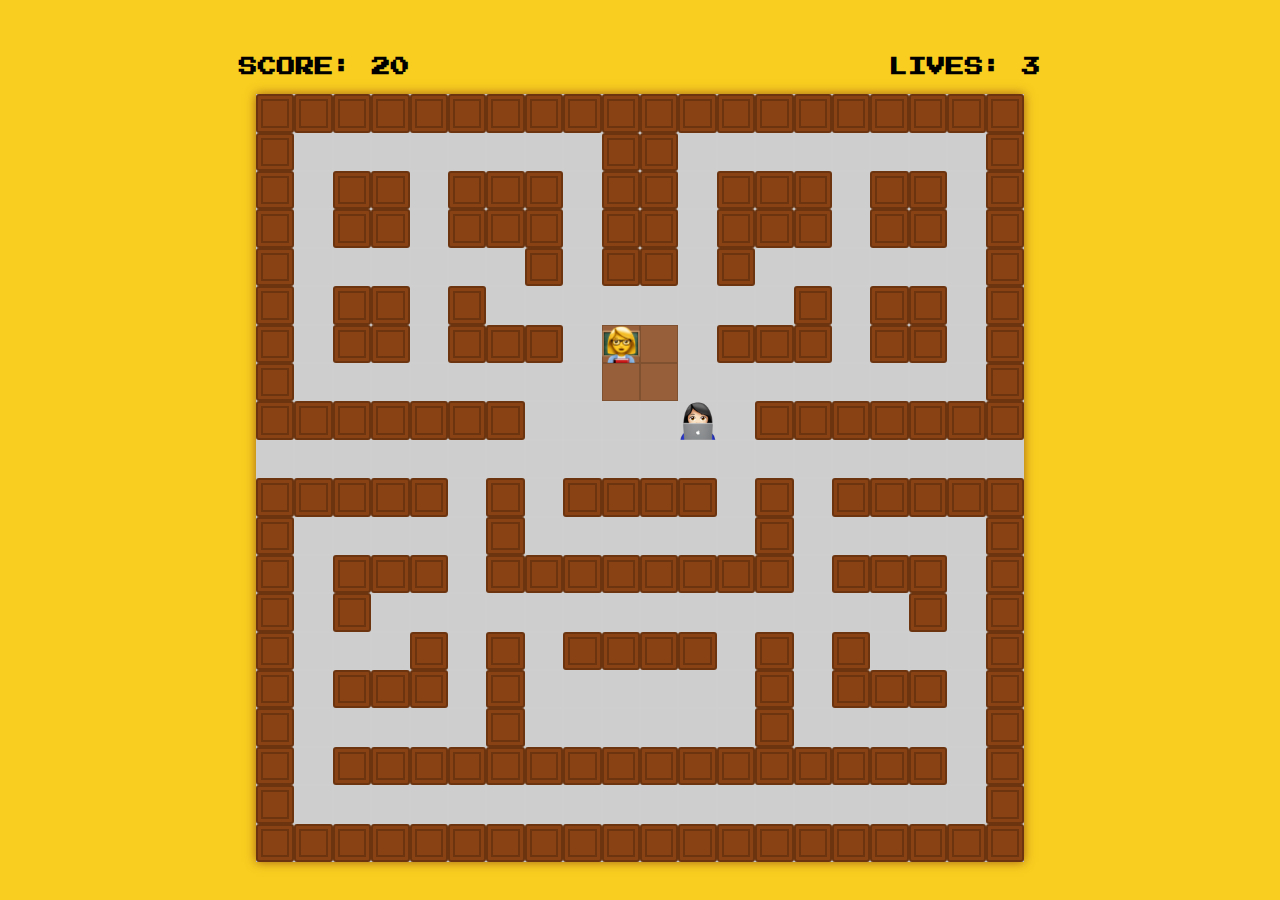
==== index.html @ 5670c9df "lives working, player position reset on ghost collsioin" ====
<!DOCTYPE html>
<html lang="en">
<head>
  <meta charset="UTF-8">
  <meta http-equiv="X-UA-Compatible" content="IE=edge">
  <meta name="viewport" content="width=device-width, initial-scale=1.0">
  <link rel="stylesheet" href="./styles/main.css">
  <script src="./scripts/app.js" charset="utf-8"></script>
  <link rel="preconnect" href="https://fonts.gstatic.com">
  <link href="https://fonts.googleapis.com/css2?family=Montserrat+Alternates:ital,wght@0,100;0,200;0,300;0,400;0,500;0,600;0,700;0,800;0,900;1,100;1,200;1,300;1,400;1,500;1,600;1,700;1,800;1,900&display=swap" rel="stylesheet">
  <link rel="preconnect" href="https://fonts.gstatic.com">
  <link href="https://fonts.googleapis.com/css2?family=Press+Start+2P&display=swap" rel="stylesheet">
  <title>IT'S A TRAP MAN</title>
</head>
<body>
  <main>
    <div class="grid-wrapper">
      <div class="ui-wrapper">
        <h3>Score: <span class="score">0</span></h3>
        <h3>Lives: <span class="lives">3</span></h3>
      </div>
      <div class="grid"></div>
    </div>
  </main>
</body>
</html>
---- styles/main.css ----
* {
  box-sizing: border-box;
}

body {
  background-color: #f9ce20;
  min-height: 100vh;
  margin: 0;
  /*font-family: 'Montserrat Alternates', sans-serif;*/
  font-family: 'Press Start 2P', cursive;
  text-transform: uppercase;
}


.grid-wrapper {
  min-height: 100vh;
  display: flex;
  flex-direction: column;
  justify-content: center;
  align-items: center;
}

.ui-wrapper {
  width: 100%;
  display: flex;
  justify-content: space-around;
}

.grid {
  align-items: center;
  box-shadow: 0px 0px 10px 0 rgba(136, 66, 19, 0.788);
  display: flex;
  flex-wrap: wrap;
  height: 100%;
  justify-content: center;
  height: 60vmax;
  width: 60vmax;
  background-color: #cecece;
}

.grid div {
  border: 1px solid rgba(211, 211, 211, 0.212);
  flex-grow: 1;
  height: 5%;
  width: 5%;
}

.grid div.maze-wall {
  background-color: rgb(136, 66, 19);
  border-radius: 3px;
  border: 7px rgba(0, 0, 0, 0.205) double;
}

.grid div.ghost-home {
  background-color: rgba(136, 66, 19, 0.788);
  border: 1px rgba(0, 0, 0, 0.158) solid;
}

.grid div.pellet {
  background-image: url('../assets/images/coin-4.gif');
  background-repeat: no-repeat;
  background-size: 50%;
  background-position: center;
  cursor: pointer;
}

.grid div.super-pellet {
  background-image: url('../assets/images/green-diamond.gif');
  background-repeat: no-repeat;
  background-size: contain;
  background-size: 85%;
  background-position: center;
  cursor: pointer;
}

.grid div.pellet-eaten {
  background-color: rgba(0, 128, 0, 0);
}

.grid div.super-pellet-eaten {
  background-color: rgba(0, 128, 0, 0);
}

.grid div.char {
  background-image: url('../assets/images/char-1.png');
  background-repeat: no-repeat;
  background-size: contain;
  background-position: center;
  background-size: 110%;
  cursor: pointer;
}

.grid div.noa {
  background-image: url('../assets/images/teacher.png');
  background-repeat: no-repeat;
  background-size: contain;
  background-position: center;
  background-size: 110%;
  cursor: pointer;
}

.grid div.jos {
  background-image: url('../assets/images/mage.png');
  background-repeat: no-repeat;
  background-size: contain;
  background-position: center;
  background-size: 110%;
  cursor: pointer;
}

.grid div.guy {
  background-image: url('../assets/images/guy.png');
  background-repeat: no-repeat;
  background-size: contain;
  background-position: center;
  background-size: 110%;
  cursor: pointer;
}

.grid div.player {
  background-image: url('../assets/images/curious-emoji.gif');
  background-repeat: no-repeat;
  background-size: contain;
  background-position: center;
  background-size: 105%;
  cursor: pointer;
}
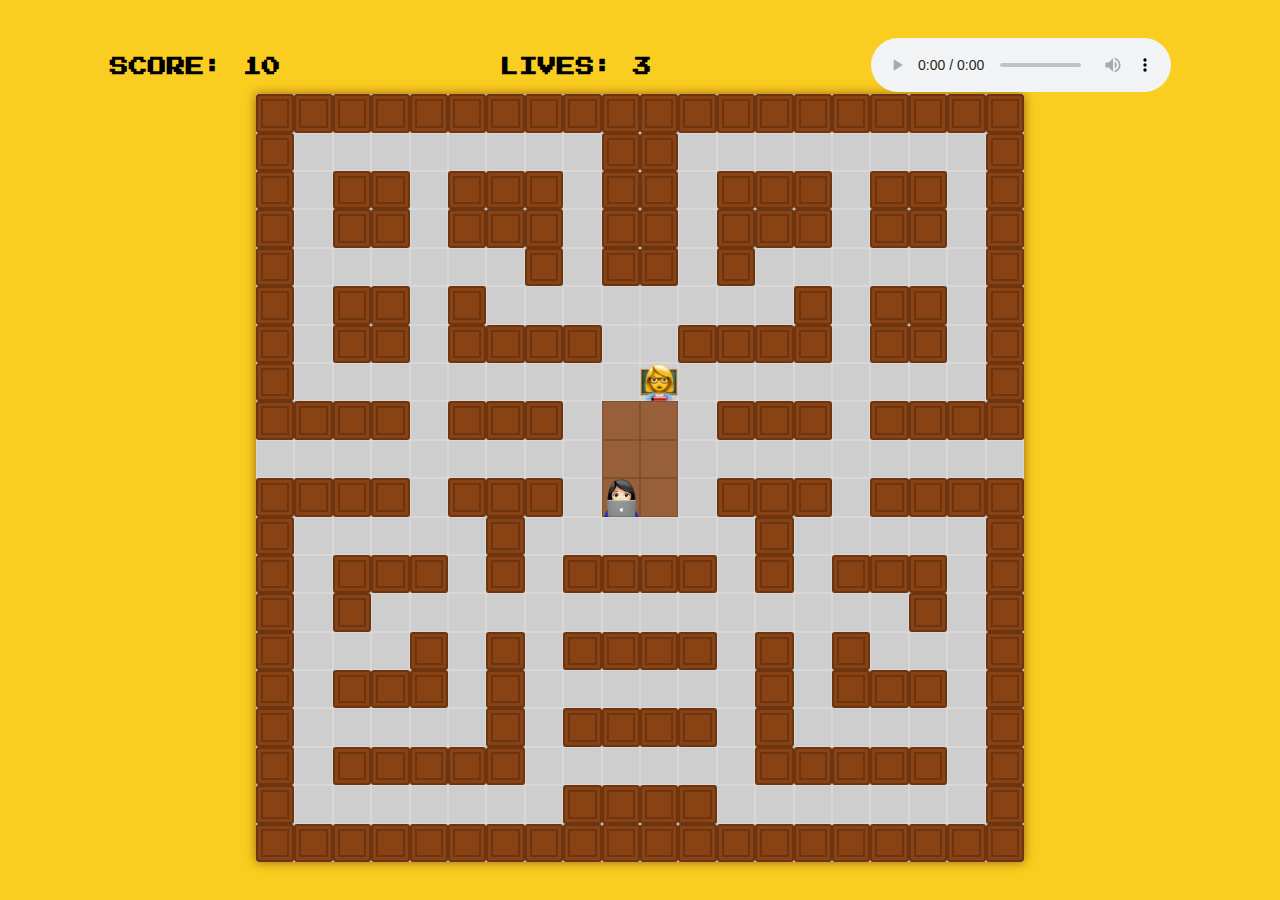
==== commit fd381324: "soundtrack recorded" ====
--- a/index.html
+++ b/index.html
@@ -18,6 +18,7 @@
       <div class="ui-wrapper">
         <h3>Score: <span class="score">0</span></h3>
         <h3>Lives: <span class="lives">3</span></h3>
+        <audio src=".//assets/audio/sountrack-2.mp3" class="soundtrack" loop autoplay controls></audio>
       </div>
       <div class="grid"></div>
     </div>
--- a/styles/main.css
+++ b/styles/main.css
@@ -40,10 +40,11 @@
 }
 
 .grid div {
-  border: 1px solid rgba(211, 211, 211, 0.212);
+  border: 1px solid rgba(255, 255, 255, 0.212);
   flex-grow: 1;
   height: 5%;
   width: 5%;
+  font-family: Arial, Helvetica, sans-serif;
 }
 
 .grid div.maze-wall {
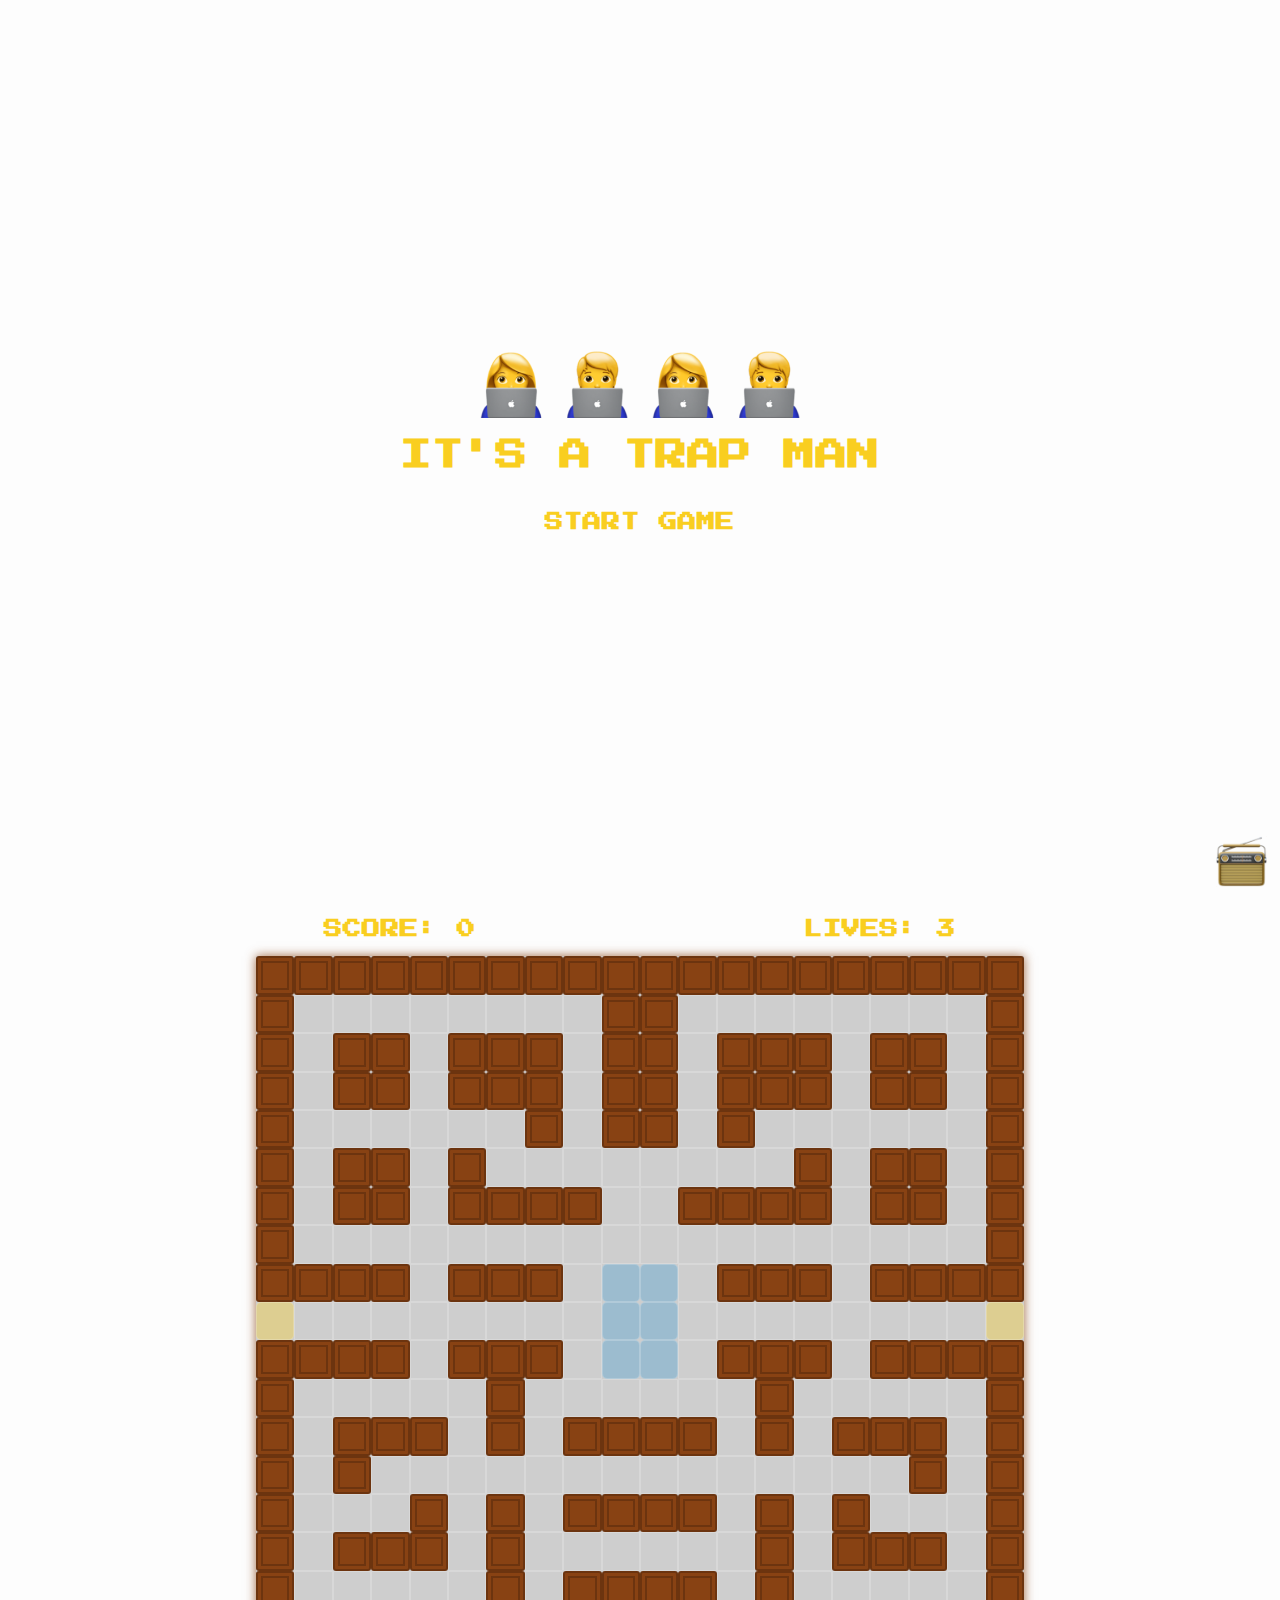
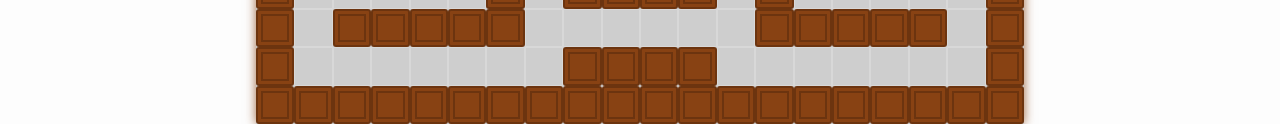
==== commit 6c71073f: "intro page begun" ====
--- a/index.html
+++ b/index.html
@@ -14,14 +14,22 @@
 </head>
 <body>
   <main>
+    <img src="./assets/images/radio.png" alt="play-sountrack" class="soundtrack-button">
+    <div class="intro-page">
+      <img src="./assets/images/into-ghost-row.png" alt="hero-img" class="hero">
+      <h1>It's A Trap Man</h1>
+      <h3 class="start-game">Start Game</h3>
+    </div>
     <div class="grid-wrapper">
       <div class="ui-wrapper">
         <h3>Score: <span class="score">0</span></h3>
         <h3>Lives: <span class="lives">3</span></h3>
-        <audio src=".//assets/audio/sountrack-2.mp3" class="soundtrack" loop autoplay controls></audio>
       </div>
       <div class="grid"></div>
     </div>
+    <audio src=".//assets/audio/sountrack-2.mp3" class="soundtrack" loop></audio>
+    <audio src=".//assets/audio/pellet-eaten.wav" class="player-eaten-fx"></audio>
+    <audio src=".//assets/audio/scared-ghosts.wav" class="ghost-eaten-fx"></audio>
   </main>
 </body>
 </html>--- a/styles/main.css
+++ b/styles/main.css
@@ -1,20 +1,47 @@
-
+ 
 * {
   box-sizing: border-box;
 }
 
 body {
-  background-color: #f9ce20;
+  background-color: #fdfdfd;
+  color: #f9ce20;
   min-height: 100vh;
   margin: 0;
   /*font-family: 'Montserrat Alternates', sans-serif;*/
   font-family: 'Press Start 2P', cursive;
   text-transform: uppercase;
+  text-align: center;
 }
 
+.intro-page {
+/* CSS HERE */
+min-height: 100vh;
+display: flex;
+flex-direction: column;
+justify-content: center;
+align-items: center;
+
+}
+
+.hero {
+  width: 25vmax;
+}
+
+.soundtrack-button {
+  width: 4vmax;
+  position: absolute;
+  right: 0%;
+  bottom: 0%;
+  margin: 1vmax 1vmax;
+  cursor: pointer;
+}
+
+h3 {
+  cursor: pointer;
+}
 
 .grid-wrapper {
-  min-height: 100vh;
   display: flex;
   flex-direction: column;
   justify-content: center;
@@ -25,6 +52,7 @@
   width: 100%;
   display: flex;
   justify-content: space-around;
+  max-width: 960px;
 }
 
 .grid {
@@ -36,6 +64,8 @@
   justify-content: center;
   height: 60vmax;
   width: 60vmax;
+  max-width: 960px;
+  max-height: 960px;
   background-color: #cecece;
 }
 
@@ -45,6 +75,7 @@
   height: 5%;
   width: 5%;
   font-family: Arial, Helvetica, sans-serif;
+  padding: 5px 5px 5px 5px;
 }
 
 .grid div.maze-wall {
@@ -54,23 +85,30 @@
 }
 
 .grid div.ghost-home {
-  background-color: rgba(136, 66, 19, 0.788);
-  border: 1px rgba(0, 0, 0, 0.158) solid;
+  background-color: rgba(16, 140, 211, 0.26);
+  /*border: 4px rgba(206, 50, 180, 0.479) solid;*/
+  border-radius:5px ;
+}
+
+.grid div.portal {
+  background-color: #f9ce2059;
+  /*border: 4px rgba(206, 50, 180, 0.479) solid;*/
+  border-radius:5px ;
 }
 
 .grid div.pellet {
   background-image: url('../assets/images/coin-4.gif');
   background-repeat: no-repeat;
-  background-size: 50%;
+  background-size: 35%;
   background-position: center;
   cursor: pointer;
 }
 
 .grid div.super-pellet {
-  background-image: url('../assets/images/green-diamond.gif');
+  background-image: url('../assets/images/orange-gem.gif');
   background-repeat: no-repeat;
   background-size: contain;
-  background-size: 85%;
+  background-size: 125%;
   background-position: center;
   cursor: pointer;
 }
@@ -84,7 +122,7 @@
 }
 
 .grid div.char {
-  background-image: url('../assets/images/char-1.png');
+  background-image: url('../assets/images/woman.png');
   background-repeat: no-repeat;
   background-size: contain;
   background-position: center;
@@ -93,7 +131,7 @@
 }
 
 .grid div.noa {
-  background-image: url('../assets/images/teacher.png');
+  background-image: url('../assets/images/woman.png');
   background-repeat: no-repeat;
   background-size: contain;
   background-position: center;
@@ -102,7 +140,7 @@
 }
 
 .grid div.jos {
-  background-image: url('../assets/images/mage.png');
+  background-image: url('../assets/images/man.png');
   background-repeat: no-repeat;
   background-size: contain;
   background-position: center;
@@ -111,7 +149,16 @@
 }
 
 .grid div.guy {
-  background-image: url('../assets/images/guy.png');
+  background-image: url('../assets/images/man.png');
+  background-repeat: no-repeat;
+  background-size: contain;
+  background-position: center;
+  background-size: 110%;
+  cursor: pointer;
+}
+
+.grid div.scared {
+  background-image: url('../assets/images/scared-3.gif');
   background-repeat: no-repeat;
   background-size: contain;
   background-position: center;
@@ -126,4 +173,18 @@
   background-position: center;
   background-size: 105%;
   cursor: pointer;
-}+}
+.grid div.player-hunt {
+  background-image: url('../assets/images/crying-emoji.gif');
+  background-repeat: no-repeat;
+  background-size: contain;
+  background-position: center;
+  background-size: 105%;
+  cursor: pointer;
+}
+
+audio.soundtrack {
+  margin-top: 1vmax;
+  /*border-radius: 50px;
+  border: 2px solid #f9ce20;*/
+}
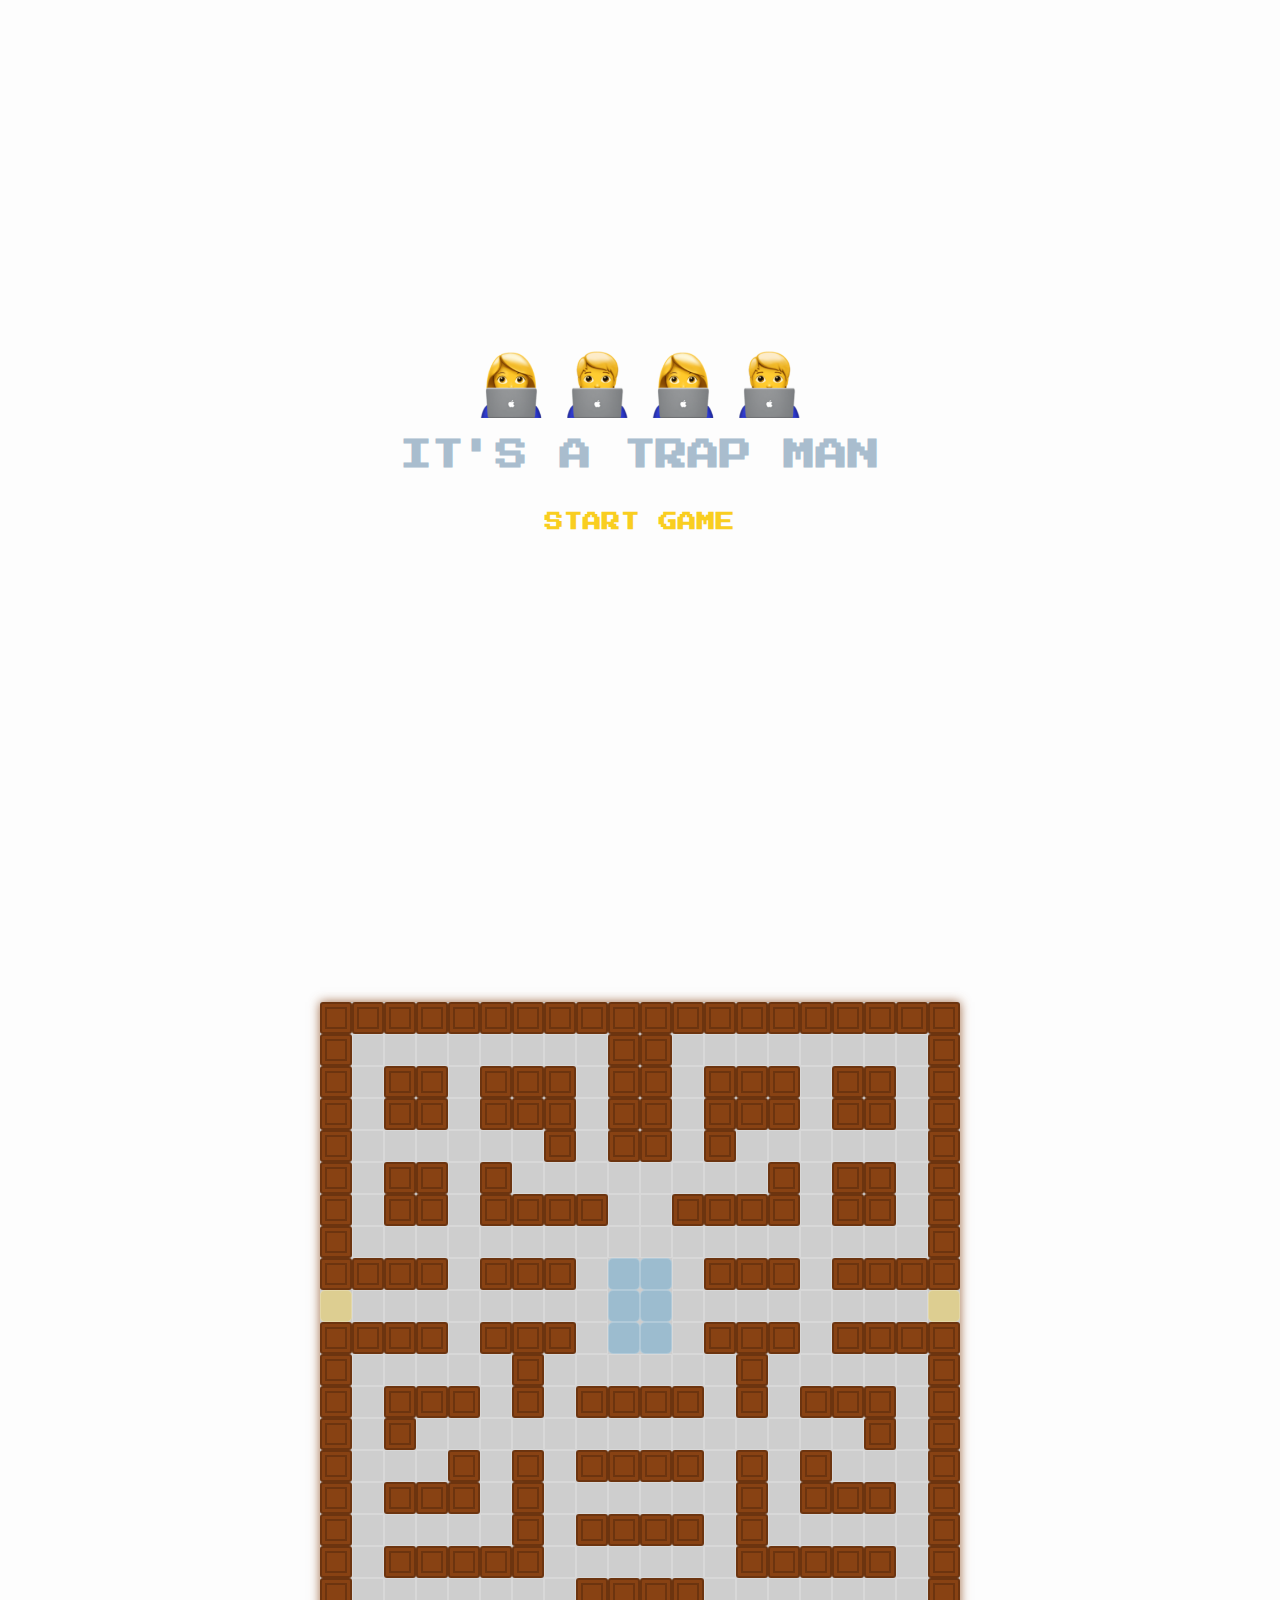
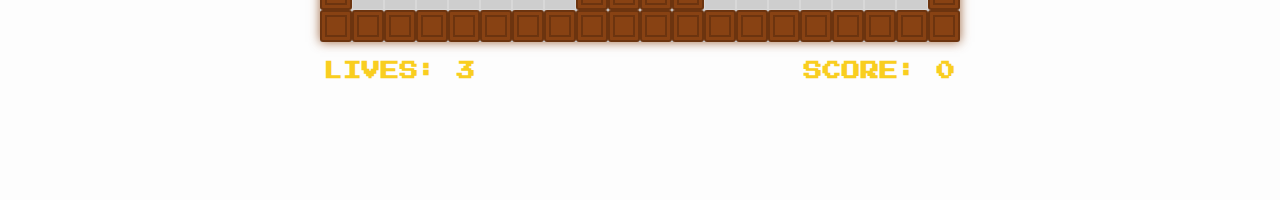
==== commit 0f3084d8: "css update" ====
--- a/index.html
+++ b/index.html
@@ -14,18 +14,18 @@
 </head>
 <body>
   <main>
-    <img src="./assets/images/radio.png" alt="play-sountrack" class="soundtrack-button">
+    <!-- <img src="./assets/images/radio.png" alt="play-sountrack" class="soundtrack-button"> -->
     <div class="intro-page">
       <img src="./assets/images/into-ghost-row.png" alt="hero-img" class="hero">
       <h1>It's A Trap Man</h1>
       <h3 class="start-game">Start Game</h3>
     </div>
     <div class="grid-wrapper">
+      <div class="grid"></div>
       <div class="ui-wrapper">
-        <h3>Score: <span class="score">0</span></h3>
-        <h3>Lives: <span class="lives">3</span></h3>
+        <h3 class="lives-header">Lives: <span class="lives">3</span></h3>
+        <h3 class="score-header">Score: <span class="score">0</span></h3>
       </div>
-      <div class="grid"></div>
     </div>
     <audio src=".//assets/audio/sountrack-2.mp3" class="soundtrack" loop></audio>
     <audio src=".//assets/audio/pellet-eaten.wav" class="player-eaten-fx"></audio>
--- a/styles/main.css
+++ b/styles/main.css
@@ -37,11 +37,18 @@
   cursor: pointer;
 }
 
+h1 {
+  cursor: pointer;
+  color: #A9BDCE;
+}
+
 h3 {
   cursor: pointer;
+
 }
 
 .grid-wrapper {
+  height: 100vh;
   display: flex;
   flex-direction: column;
   justify-content: center;
@@ -62,8 +69,8 @@
   flex-wrap: wrap;
   height: 100%;
   justify-content: center;
-  height: 60vmax;
-  width: 60vmax;
+  height: 50vmax;
+  width: 50vmax;
   max-width: 960px;
   max-height: 960px;
   background-color: #cecece;
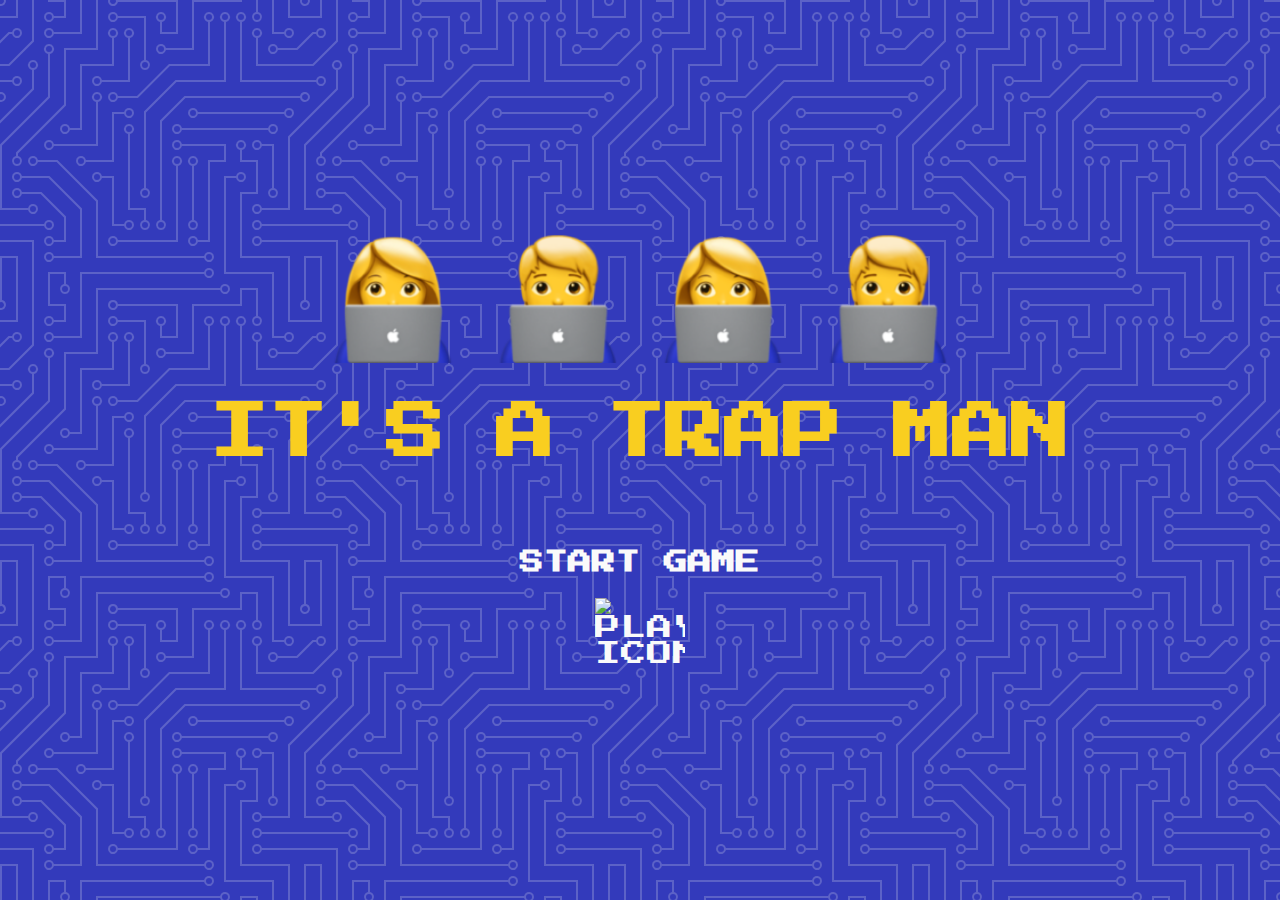
==== commit 4f3b3c34: "favicon added" ====
--- a/index.html
+++ b/index.html
@@ -10,21 +10,23 @@
   <link href="https://fonts.googleapis.com/css2?family=Montserrat+Alternates:ital,wght@0,100;0,200;0,300;0,400;0,500;0,600;0,700;0,800;0,900;1,100;1,200;1,300;1,400;1,500;1,600;1,700;1,800;1,900&display=swap" rel="stylesheet">
   <link rel="preconnect" href="https://fonts.gstatic.com">
   <link href="https://fonts.googleapis.com/css2?family=Press+Start+2P&display=swap" rel="stylesheet">
+  <link rel="shortcut icon" type="image/jpg" href="./assets/images/favicon.png"/>
   <title>IT'S A TRAP MAN</title>
 </head>
 <body>
   <main>
     <!-- <img src="./assets/images/radio.png" alt="play-sountrack" class="soundtrack-button"> -->
     <div class="intro-page">
-      <img src="./assets/images/into-ghost-row.png" alt="hero-img" class="hero">
+      <img src="./assets/images/into-ghost-row.png" alt="hero-img" class="hero-ghosts">
       <h1>It's A Trap Man</h1>
       <h3 class="start-game">Start Game</h3>
+      <img src="./assets/images/curious-emoji.gif" alt="player-icon" class="hero-player">
     </div>
     <div class="grid-wrapper">
       <div class="grid"></div>
       <div class="ui-wrapper">
-        <h3 class="lives-header">Lives: <span class="lives">3</span></h3>
-        <h3 class="score-header">Score: <span class="score">0</span></h3>
+        <h4 class="lives-header">Lives: <span class="lives">3</span></h4>
+        <h4 class="score-header">Score: <span class="score">0</span></h4>
       </div>
     </div>
     <audio src=".//assets/audio/sountrack-2.mp3" class="soundtrack" loop></audio>
--- a/styles/main.css
+++ b/styles/main.css
@@ -1,17 +1,21 @@
- 
+
 * {
   box-sizing: border-box;
 }
 
 body {
-  background-color: #fdfdfd;
-  color: #f9ce20;
+  background-color: #313BC3;
+  color: #fafafa;
   min-height: 100vh;
   margin: 0;
   /*font-family: 'Montserrat Alternates', sans-serif;*/
   font-family: 'Press Start 2P', cursive;
   text-transform: uppercase;
   text-align: center;
+  font-size: 2vmax;
+
+  background-color: #333abb;
+background-image: url("data:image/svg+xml,%3Csvg xmlns='http://www.w3.org/2000/svg' viewBox='0 0 304 304' width='304' height='304'%3E%3Cpath fill='%23fafafa' fill-opacity='0.21' d='M44.1 224a5 5 0 1 1 0 2H0v-2h44.1zm160 48a5 5 0 1 1 0 2H82v-2h122.1zm57.8-46a5 5 0 1 1 0-2H304v2h-42.1zm0 16a5 5 0 1 1 0-2H304v2h-42.1zm6.2-114a5 5 0 1 1 0 2h-86.2a5 5 0 1 1 0-2h86.2zm-256-48a5 5 0 1 1 0 2H0v-2h12.1zm185.8 34a5 5 0 1 1 0-2h86.2a5 5 0 1 1 0 2h-86.2zM258 12.1a5 5 0 1 1-2 0V0h2v12.1zm-64 208a5 5 0 1 1-2 0v-54.2a5 5 0 1 1 2 0v54.2zm48-198.2V80h62v2h-64V21.9a5 5 0 1 1 2 0zm16 16V64h46v2h-48V37.9a5 5 0 1 1 2 0zm-128 96V208h16v12.1a5 5 0 1 1-2 0V210h-16v-76.1a5 5 0 1 1 2 0zm-5.9-21.9a5 5 0 1 1 0 2H114v48H85.9a5 5 0 1 1 0-2H112v-48h12.1zm-6.2 130a5 5 0 1 1 0-2H176v-74.1a5 5 0 1 1 2 0V242h-60.1zm-16-64a5 5 0 1 1 0-2H114v48h10.1a5 5 0 1 1 0 2H112v-48h-10.1zM66 284.1a5 5 0 1 1-2 0V274H50v30h-2v-32h18v12.1zM236.1 176a5 5 0 1 1 0 2H226v94h48v32h-2v-30h-48v-98h12.1zm25.8-30a5 5 0 1 1 0-2H274v44.1a5 5 0 1 1-2 0V146h-10.1zm-64 96a5 5 0 1 1 0-2H208v-80h16v-14h-42.1a5 5 0 1 1 0-2H226v18h-16v80h-12.1zm86.2-210a5 5 0 1 1 0 2H272V0h2v32h10.1zM98 101.9V146H53.9a5 5 0 1 1 0-2H96v-42.1a5 5 0 1 1 2 0zM53.9 34a5 5 0 1 1 0-2H80V0h2v34H53.9zm60.1 3.9V66H82v64H69.9a5 5 0 1 1 0-2H80V64h32V37.9a5 5 0 1 1 2 0zM101.9 82a5 5 0 1 1 0-2H128V37.9a5 5 0 1 1 2 0V82h-28.1zm16-64a5 5 0 1 1 0-2H146v44.1a5 5 0 1 1-2 0V18h-26.1zm102.2 270a5 5 0 1 1 0 2H98v14h-2v-16h124.1zM242 149.9V160h16v34h-16v62h48v48h-2v-46h-48v-66h16v-30h-16v-12.1a5 5 0 1 1 2 0zM53.9 18a5 5 0 1 1 0-2H64V2H48V0h18v18H53.9zm112 32a5 5 0 1 1 0-2H192V0h50v2h-48v48h-28.1zm-48-48a5 5 0 0 1-9.8-2h2.07a3 3 0 1 0 5.66 0H178v34h-18V21.9a5 5 0 1 1 2 0V32h14V2h-58.1zm0 96a5 5 0 1 1 0-2H137l32-32h39V21.9a5 5 0 1 1 2 0V66h-40.17l-32 32H117.9zm28.1 90.1a5 5 0 1 1-2 0v-76.51L175.59 80H224V21.9a5 5 0 1 1 2 0V82h-49.59L146 112.41v75.69zm16 32a5 5 0 1 1-2 0v-99.51L184.59 96H300.1a5 5 0 0 1 3.9-3.9v2.07a3 3 0 0 0 0 5.66v2.07a5 5 0 0 1-3.9-3.9H185.41L162 121.41v98.69zm-144-64a5 5 0 1 1-2 0v-3.51l48-48V48h32V0h2v50H66v55.41l-48 48v2.69zM50 53.9v43.51l-48 48V208h26.1a5 5 0 1 1 0 2H0v-65.41l48-48V53.9a5 5 0 1 1 2 0zm-16 16V89.41l-34 34v-2.82l32-32V69.9a5 5 0 1 1 2 0zM12.1 32a5 5 0 1 1 0 2H9.41L0 43.41V40.6L8.59 32h3.51zm265.8 18a5 5 0 1 1 0-2h18.69l7.41-7.41v2.82L297.41 50H277.9zm-16 160a5 5 0 1 1 0-2H288v-71.41l16-16v2.82l-14 14V210h-28.1zm-208 32a5 5 0 1 1 0-2H64v-22.59L40.59 194H21.9a5 5 0 1 1 0-2H41.41L66 216.59V242H53.9zm150.2 14a5 5 0 1 1 0 2H96v-56.6L56.6 162H37.9a5 5 0 1 1 0-2h19.5L98 200.6V256h106.1zm-150.2 2a5 5 0 1 1 0-2H80v-46.59L48.59 178H21.9a5 5 0 1 1 0-2H49.41L82 208.59V258H53.9zM34 39.8v1.61L9.41 66H0v-2h8.59L32 40.59V0h2v39.8zM2 300.1a5 5 0 0 1 3.9 3.9H3.83A3 3 0 0 0 0 302.17V256h18v48h-2v-46H2v42.1zM34 241v63h-2v-62H0v-2h34v1zM17 18H0v-2h16V0h2v18h-1zm273-2h14v2h-16V0h2v16zm-32 273v15h-2v-14h-14v14h-2v-16h18v1zM0 92.1A5.02 5.02 0 0 1 6 97a5 5 0 0 1-6 4.9v-2.07a3 3 0 1 0 0-5.66V92.1zM80 272h2v32h-2v-32zm37.9 32h-2.07a3 3 0 0 0-5.66 0h-2.07a5 5 0 0 1 9.8 0zM5.9 0A5.02 5.02 0 0 1 0 5.9V3.83A3 3 0 0 0 3.83 0H5.9zm294.2 0h2.07A3 3 0 0 0 304 3.83V5.9a5 5 0 0 1-3.9-5.9zm3.9 300.1v2.07a3 3 0 0 0-1.83 1.83h-2.07a5 5 0 0 1 3.9-3.9zM97 100a3 3 0 1 0 0-6 3 3 0 0 0 0 6zm0-16a3 3 0 1 0 0-6 3 3 0 0 0 0 6zm16 16a3 3 0 1 0 0-6 3 3 0 0 0 0 6zm16 16a3 3 0 1 0 0-6 3 3 0 0 0 0 6zm0 16a3 3 0 1 0 0-6 3 3 0 0 0 0 6zm-48 32a3 3 0 1 0 0-6 3 3 0 0 0 0 6zm16 16a3 3 0 1 0 0-6 3 3 0 0 0 0 6zm32 48a3 3 0 1 0 0-6 3 3 0 0 0 0 6zm-16 16a3 3 0 1 0 0-6 3 3 0 0 0 0 6zm32-16a3 3 0 1 0 0-6 3 3 0 0 0 0 6zm0-32a3 3 0 1 0 0-6 3 3 0 0 0 0 6zm16 32a3 3 0 1 0 0-6 3 3 0 0 0 0 6zm32 16a3 3 0 1 0 0-6 3 3 0 0 0 0 6zm0-16a3 3 0 1 0 0-6 3 3 0 0 0 0 6zm-16-64a3 3 0 1 0 0-6 3 3 0 0 0 0 6zm16 0a3 3 0 1 0 0-6 3 3 0 0 0 0 6zm16 96a3 3 0 1 0 0-6 3 3 0 0 0 0 6zm0 16a3 3 0 1 0 0-6 3 3 0 0 0 0 6zm16 16a3 3 0 1 0 0-6 3 3 0 0 0 0 6zm16-144a3 3 0 1 0 0-6 3 3 0 0 0 0 6zm0 32a3 3 0 1 0 0-6 3 3 0 0 0 0 6zm16-32a3 3 0 1 0 0-6 3 3 0 0 0 0 6zm16-16a3 3 0 1 0 0-6 3 3 0 0 0 0 6zm-96 0a3 3 0 1 0 0-6 3 3 0 0 0 0 6zm0 16a3 3 0 1 0 0-6 3 3 0 0 0 0 6zm16-32a3 3 0 1 0 0-6 3 3 0 0 0 0 6zm96 0a3 3 0 1 0 0-6 3 3 0 0 0 0 6zm-16-64a3 3 0 1 0 0-6 3 3 0 0 0 0 6zm16-16a3 3 0 1 0 0-6 3 3 0 0 0 0 6zm-32 0a3 3 0 1 0 0-6 3 3 0 0 0 0 6zm0-16a3 3 0 1 0 0-6 3 3 0 0 0 0 6zm-16 0a3 3 0 1 0 0-6 3 3 0 0 0 0 6zm-16 0a3 3 0 1 0 0-6 3 3 0 0 0 0 6zm-16 0a3 3 0 1 0 0-6 3 3 0 0 0 0 6zM49 36a3 3 0 1 0 0-6 3 3 0 0 0 0 6zm-32 0a3 3 0 1 0 0-6 3 3 0 0 0 0 6zm32 16a3 3 0 1 0 0-6 3 3 0 0 0 0 6zM33 68a3 3 0 1 0 0-6 3 3 0 0 0 0 6zm16-48a3 3 0 1 0 0-6 3 3 0 0 0 0 6zm0 240a3 3 0 1 0 0-6 3 3 0 0 0 0 6zm16 32a3 3 0 1 0 0-6 3 3 0 0 0 0 6zm-16-64a3 3 0 1 0 0-6 3 3 0 0 0 0 6zm0 16a3 3 0 1 0 0-6 3 3 0 0 0 0 6zm-16-32a3 3 0 1 0 0-6 3 3 0 0 0 0 6zm80-176a3 3 0 1 0 0-6 3 3 0 0 0 0 6zm16 0a3 3 0 1 0 0-6 3 3 0 0 0 0 6zm-16-16a3 3 0 1 0 0-6 3 3 0 0 0 0 6zm32 48a3 3 0 1 0 0-6 3 3 0 0 0 0 6zm16-16a3 3 0 1 0 0-6 3 3 0 0 0 0 6zm0-32a3 3 0 1 0 0-6 3 3 0 0 0 0 6zm112 176a3 3 0 1 0 0-6 3 3 0 0 0 0 6zm-16 16a3 3 0 1 0 0-6 3 3 0 0 0 0 6zm0 16a3 3 0 1 0 0-6 3 3 0 0 0 0 6zm0 16a3 3 0 1 0 0-6 3 3 0 0 0 0 6zM17 180a3 3 0 1 0 0-6 3 3 0 0 0 0 6zm0 16a3 3 0 1 0 0-6 3 3 0 0 0 0 6zm0-32a3 3 0 1 0 0-6 3 3 0 0 0 0 6zm16 0a3 3 0 1 0 0-6 3 3 0 0 0 0 6zM17 84a3 3 0 1 0 0-6 3 3 0 0 0 0 6zm32 64a3 3 0 1 0 0-6 3 3 0 0 0 0 6zm16-16a3 3 0 1 0 0-6 3 3 0 0 0 0 6z'%3E%3C/path%3E%3C/svg%3E");
 }
 
 .intro-page {
@@ -24,9 +28,14 @@
 
 }
 
-.hero {
-  width: 25vmax;
-}
+.hero-ghosts {
+  width: 48vmax;
+}
+
+.hero-player {
+  width: 7vmax;
+}
+
 
 .soundtrack-button {
   width: 4vmax;
@@ -39,17 +48,36 @@
 
 h1 {
   cursor: pointer;
-  color: #A9BDCE;
+  color: #f9ce20;
+  font-size: 3.7rem;
+  margin-bottom: 5vmax;
+  word-spacing: -0.5rem;
 }
 
 h3 {
   cursor: pointer;
+  color: #fafafa;
+  font-size: 1.5rem;
+
+}
+
+h4 {
+  cursor: pointer;
+  color: #f9ce20;
+  font-size: 1.5rem;
+
+}
+
+h3:hover {
+  text-decoration: underline;
+
+  /* when hover on start game, make players shake*/
 
 }
 
 .grid-wrapper {
   height: 100vh;
-  display: flex;
+  display: none;
   flex-direction: column;
   justify-content: center;
   align-items: center;
@@ -64,7 +92,6 @@
 
 .grid {
   align-items: center;
-  box-shadow: 0px 0px 10px 0 rgba(136, 66, 19, 0.788);
   display: flex;
   flex-wrap: wrap;
   height: 100%;
@@ -73,11 +100,13 @@
   width: 50vmax;
   max-width: 960px;
   max-height: 960px;
-  background-color: #cecece;
+  background-color: #e9e9e9;
+  border-radius: 20px;
+  background-image: url("data:image/svg+xml,%3Csvg width='84' height='84' viewBox='0 0 84 84' xmlns='http://www.w3.org/2000/svg'%3E%3Cg fill='none' fill-rule='evenodd'%3E%3Cg fill='%23ffffff' fill-opacity='0.46'%3E%3Cpath d='M84 23c-4.417 0-8-3.584-8-7.998V8h-7.002C64.58 8 61 4.42 61 0H23c0 4.417-3.584 8-7.998 8H8v7.002C8 19.42 4.42 23 0 23v38c4.417 0 8 3.584 8 7.998V76h7.002C19.42 76 23 79.58 23 84h38c0-4.417 3.584-8 7.998-8H76v-7.002C76 64.58 79.58 61 84 61V23zM59.05 83H43V66.95c5.054-.5 9-4.764 9-9.948V52h5.002c5.18 0 9.446-3.947 9.95-9H83v16.05c-5.054.5-9 4.764-9 9.948V74h-5.002c-5.18 0-9.446 3.947-9.95 9zm-34.1 0H41V66.95c-5.053-.502-9-4.768-9-9.948V52h-5.002c-5.184 0-9.447-3.946-9.95-9H1v16.05c5.053.502 9 4.768 9 9.948V74h5.002c5.184 0 9.447 3.946 9.95 9zm0-82H41v16.05c-5.054.5-9 4.764-9 9.948V32h-5.002c-5.18 0-9.446 3.947-9.95 9H1V24.95c5.054-.5 9-4.764 9-9.948V10h5.002c5.18 0 9.446-3.947 9.95-9zm34.1 0H43v16.05c5.053.502 9 4.768 9 9.948V32h5.002c5.184 0 9.447 3.946 9.95 9H83V24.95c-5.053-.502-9-4.768-9-9.948V10h-5.002c-5.184 0-9.447-3.946-9.95-9zM50 50v7.002C50 61.42 46.42 65 42 65c-4.417 0-8-3.584-8-7.998V50h-7.002C22.58 50 19 46.42 19 42c0-4.417 3.584-8 7.998-8H34v-7.002C34 22.58 37.58 19 42 19c4.417 0 8 3.584 8 7.998V34h7.002C61.42 34 65 37.58 65 42c0 4.417-3.584 8-7.998 8H50z'/%3E%3C/g%3E%3C/g%3E%3C/svg%3E");
 }
 
 .grid div {
-  border: 1px solid rgba(255, 255, 255, 0.212);
+  /*border: 1px solid rgba(255, 255, 255, 0.212);*/
   flex-grow: 1;
   height: 5%;
   width: 5%;
@@ -87,20 +116,26 @@
 
 .grid div.maze-wall {
   background-color: rgb(136, 66, 19);
+  background-color: #f9ce20;
   border-radius: 3px;
-  border: 7px rgba(0, 0, 0, 0.205) double;
+  border: 7px #313bc331 double;
+  background-color: #f9ce20;
 }
 
 .grid div.ghost-home {
-  background-color: rgba(16, 140, 211, 0.26);
+  background-color: #9020f980;
   /*border: 4px rgba(206, 50, 180, 0.479) solid;*/
   border-radius:5px ;
+  background-image: url("data:image/svg+xml,%3Csvg width='6' height='6' viewBox='0 0 6 6' xmlns='http://www.w3.org/2000/svg'%3E%3Cg fill='%23ffffff' fill-opacity='0.39' fill-rule='evenodd'%3E%3Cpath d='M5 0h1L0 6V5zM6 5v1H5z'/%3E%3C/g%3E%3C/svg%3E");
+
+  background-image: url("data:image/svg+xml,%3Csvg width='40' height='40' viewBox='0 0 40 40' xmlns='http://www.w3.org/2000/svg'%3E%3Cg fill='%23ffffff' fill-opacity='0.27' fill-rule='evenodd'%3E%3Cpath d='M0 40L40 0H20L0 20M40 40V20L20 40'/%3E%3C/g%3E%3C/svg%3E");
 }
 
 .grid div.portal {
-  background-color: #f9ce2059;
+  background-color: #c0c0c0;
   /*border: 4px rgba(206, 50, 180, 0.479) solid;*/
-  border-radius:5px ;
+  border-radius: 0px;
+  background-image: url("data:image/svg+xml,%3Csvg width='100' height='20' viewBox='0 0 100 20' xmlns='http://www.w3.org/2000/svg'%3E%3Cpath d='M21.184 20c.357-.13.72-.264 1.088-.402l1.768-.661C33.64 15.347 39.647 14 50 14c10.271 0 15.362 1.222 24.629 4.928.955.383 1.869.74 2.75 1.072h6.225c-2.51-.73-5.139-1.691-8.233-2.928C65.888 13.278 60.562 12 50 12c-10.626 0-16.855 1.397-26.66 5.063l-1.767.662c-2.475.923-4.66 1.674-6.724 2.275h6.335zm0-20C13.258 2.892 8.077 4 0 4V2c5.744 0 9.951-.574 14.85-2h6.334zM77.38 0C85.239 2.966 90.502 4 100 4V2c-6.842 0-11.386-.542-16.396-2h-6.225zM0 14c8.44 0 13.718-1.21 22.272-4.402l1.768-.661C33.64 5.347 39.647 4 50 4c10.271 0 15.362 1.222 24.629 4.928C84.112 12.722 89.438 14 100 14v-2c-10.271 0-15.362-1.222-24.629-4.928C65.888 3.278 60.562 2 50 2 39.374 2 33.145 3.397 23.34 7.063l-1.767.662C13.223 10.84 8.163 12 0 12v2z' fill='%23ffffff' fill-opacity='0.32' fill-rule='evenodd'/%3E%3C/svg%3E");
 }
 
 .grid div.pellet {
@@ -135,6 +170,7 @@
   background-position: center;
   background-size: 110%;
   cursor: pointer;
+  background-color: #E84D2B;
 }
 
 .grid div.noa {
@@ -144,6 +180,7 @@
   background-position: center;
   background-size: 110%;
   cursor: pointer;
+  background-color: #F3C3D3;
 }
 
 .grid div.jos {
@@ -153,6 +190,7 @@
   background-position: center;
   background-size: 110%;
   cursor: pointer;
+  background-color: #F5C168;
 }
 
 .grid div.guy {
@@ -162,6 +200,7 @@
   background-position: center;
   background-size: 110%;
   cursor: pointer;
+  background-color: #78DCCB;
 }
 
 .grid div.scared {
@@ -173,6 +212,15 @@
   cursor: pointer;
 }
 
+.grid div.laughing {
+  background-image: url('../assets/images/crying-emoji.gif');
+  background-repeat: no-repeat;
+  background-size: contain;
+  background-position: center;
+  background-size: 110%;
+  cursor: pointer;
+}
+
 .grid div.player {
   background-image: url('../assets/images/curious-emoji.gif');
   background-repeat: no-repeat;
@@ -181,12 +229,12 @@
   background-size: 105%;
   cursor: pointer;
 }
-.grid div.player-hunt {
-  background-image: url('../assets/images/crying-emoji.gif');
-  background-repeat: no-repeat;
-  background-size: contain;
-  background-position: center;
-  background-size: 105%;
+.grid div.celebration {
+  background-image: url('../assets/images/celebration-emoji.gif');
+  background-repeat: no-repeat;
+  background-size: contain;
+  background-position: center;
+  background-size: 150%;
   cursor: pointer;
 }
 
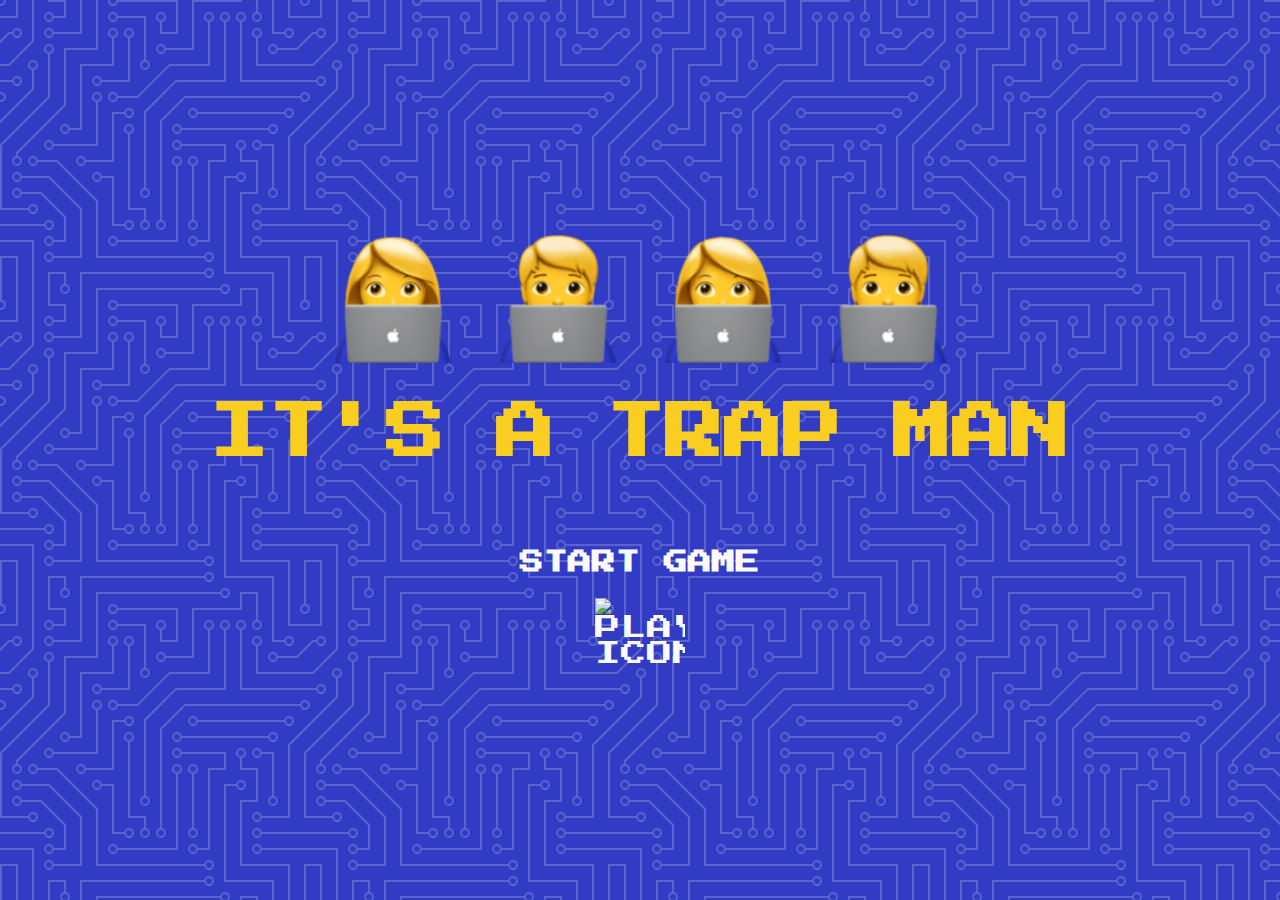
==== commit c4794553: "better ghosts, new bug" ====
--- a/index.html
+++ b/index.html
@@ -22,16 +22,25 @@
       <h3 class="start-game">Start Game</h3>
       <img src="./assets/images/curious-emoji.gif" alt="player-icon" class="hero-player">
     </div>
-    <div class="grid-wrapper">
-      <div class="grid"></div>
-      <div class="ui-wrapper">
-        <h4 class="lives-header">Lives: <span class="lives">3</span></h4>
-        <h4 class="score-header">Score: <span class="score">0</span></h4>
+    <div class="opacity-wrapper">
+      <div class="grid-wrapper">
+        <div class="grid"></div>
+        <div class="ui-wrapper">
+          <h4 class="lives-header">Lives: <span class="lives">3</span></h4>
+          <div class="reset-game">Play Again</div>
+          <h4 class="score-header">Score: <span class="score">0</span></h4>
+        </div>
       </div>
     </div>
     <audio src=".//assets/audio/sountrack-2.mp3" class="soundtrack" loop></audio>
+    <audio src=".//assets/audio/sountrack-1.mp3" class="player-lost-music" loop></audio>
+    <audio src=".//assets/audio/player-won-2.mp3" class="player-won-music" loop></audio>
     <audio src=".//assets/audio/pellet-eaten.wav" class="player-eaten-fx"></audio>
-    <audio src=".//assets/audio/scared-ghosts.wav" class="ghost-eaten-fx"></audio>
+    <audio src=".//assets/audio/scared-ghosts.wav" class="char-scared"></audio>
+    <audio src=".//assets/audio/scared-ghosts.wav" class="noa-scared"></audio>
+    <audio src=".//assets/audio/scared-ghosts.wav" class="jos-scared"></audio>
+    <audio src=".//assets/audio/scared-ghosts.wav" class="guy-scared"></audio>
+    <audio src=".//assets/audio/ghost-eaten.wav" class="ghost-eaten"></audio>
   </main>
 </body>
 </html>--- a/styles/main.css
+++ b/styles/main.css
@@ -13,9 +13,9 @@
   text-transform: uppercase;
   text-align: center;
   font-size: 2vmax;
-
-  background-color: #333abb;
-background-image: url("data:image/svg+xml,%3Csvg xmlns='http://www.w3.org/2000/svg' viewBox='0 0 304 304' width='304' height='304'%3E%3Cpath fill='%23fafafa' fill-opacity='0.21' d='M44.1 224a5 5 0 1 1 0 2H0v-2h44.1zm160 48a5 5 0 1 1 0 2H82v-2h122.1zm57.8-46a5 5 0 1 1 0-2H304v2h-42.1zm0 16a5 5 0 1 1 0-2H304v2h-42.1zm6.2-114a5 5 0 1 1 0 2h-86.2a5 5 0 1 1 0-2h86.2zm-256-48a5 5 0 1 1 0 2H0v-2h12.1zm185.8 34a5 5 0 1 1 0-2h86.2a5 5 0 1 1 0 2h-86.2zM258 12.1a5 5 0 1 1-2 0V0h2v12.1zm-64 208a5 5 0 1 1-2 0v-54.2a5 5 0 1 1 2 0v54.2zm48-198.2V80h62v2h-64V21.9a5 5 0 1 1 2 0zm16 16V64h46v2h-48V37.9a5 5 0 1 1 2 0zm-128 96V208h16v12.1a5 5 0 1 1-2 0V210h-16v-76.1a5 5 0 1 1 2 0zm-5.9-21.9a5 5 0 1 1 0 2H114v48H85.9a5 5 0 1 1 0-2H112v-48h12.1zm-6.2 130a5 5 0 1 1 0-2H176v-74.1a5 5 0 1 1 2 0V242h-60.1zm-16-64a5 5 0 1 1 0-2H114v48h10.1a5 5 0 1 1 0 2H112v-48h-10.1zM66 284.1a5 5 0 1 1-2 0V274H50v30h-2v-32h18v12.1zM236.1 176a5 5 0 1 1 0 2H226v94h48v32h-2v-30h-48v-98h12.1zm25.8-30a5 5 0 1 1 0-2H274v44.1a5 5 0 1 1-2 0V146h-10.1zm-64 96a5 5 0 1 1 0-2H208v-80h16v-14h-42.1a5 5 0 1 1 0-2H226v18h-16v80h-12.1zm86.2-210a5 5 0 1 1 0 2H272V0h2v32h10.1zM98 101.9V146H53.9a5 5 0 1 1 0-2H96v-42.1a5 5 0 1 1 2 0zM53.9 34a5 5 0 1 1 0-2H80V0h2v34H53.9zm60.1 3.9V66H82v64H69.9a5 5 0 1 1 0-2H80V64h32V37.9a5 5 0 1 1 2 0zM101.9 82a5 5 0 1 1 0-2H128V37.9a5 5 0 1 1 2 0V82h-28.1zm16-64a5 5 0 1 1 0-2H146v44.1a5 5 0 1 1-2 0V18h-26.1zm102.2 270a5 5 0 1 1 0 2H98v14h-2v-16h124.1zM242 149.9V160h16v34h-16v62h48v48h-2v-46h-48v-66h16v-30h-16v-12.1a5 5 0 1 1 2 0zM53.9 18a5 5 0 1 1 0-2H64V2H48V0h18v18H53.9zm112 32a5 5 0 1 1 0-2H192V0h50v2h-48v48h-28.1zm-48-48a5 5 0 0 1-9.8-2h2.07a3 3 0 1 0 5.66 0H178v34h-18V21.9a5 5 0 1 1 2 0V32h14V2h-58.1zm0 96a5 5 0 1 1 0-2H137l32-32h39V21.9a5 5 0 1 1 2 0V66h-40.17l-32 32H117.9zm28.1 90.1a5 5 0 1 1-2 0v-76.51L175.59 80H224V21.9a5 5 0 1 1 2 0V82h-49.59L146 112.41v75.69zm16 32a5 5 0 1 1-2 0v-99.51L184.59 96H300.1a5 5 0 0 1 3.9-3.9v2.07a3 3 0 0 0 0 5.66v2.07a5 5 0 0 1-3.9-3.9H185.41L162 121.41v98.69zm-144-64a5 5 0 1 1-2 0v-3.51l48-48V48h32V0h2v50H66v55.41l-48 48v2.69zM50 53.9v43.51l-48 48V208h26.1a5 5 0 1 1 0 2H0v-65.41l48-48V53.9a5 5 0 1 1 2 0zm-16 16V89.41l-34 34v-2.82l32-32V69.9a5 5 0 1 1 2 0zM12.1 32a5 5 0 1 1 0 2H9.41L0 43.41V40.6L8.59 32h3.51zm265.8 18a5 5 0 1 1 0-2h18.69l7.41-7.41v2.82L297.41 50H277.9zm-16 160a5 5 0 1 1 0-2H288v-71.41l16-16v2.82l-14 14V210h-28.1zm-208 32a5 5 0 1 1 0-2H64v-22.59L40.59 194H21.9a5 5 0 1 1 0-2H41.41L66 216.59V242H53.9zm150.2 14a5 5 0 1 1 0 2H96v-56.6L56.6 162H37.9a5 5 0 1 1 0-2h19.5L98 200.6V256h106.1zm-150.2 2a5 5 0 1 1 0-2H80v-46.59L48.59 178H21.9a5 5 0 1 1 0-2H49.41L82 208.59V258H53.9zM34 39.8v1.61L9.41 66H0v-2h8.59L32 40.59V0h2v39.8zM2 300.1a5 5 0 0 1 3.9 3.9H3.83A3 3 0 0 0 0 302.17V256h18v48h-2v-46H2v42.1zM34 241v63h-2v-62H0v-2h34v1zM17 18H0v-2h16V0h2v18h-1zm273-2h14v2h-16V0h2v16zm-32 273v15h-2v-14h-14v14h-2v-16h18v1zM0 92.1A5.02 5.02 0 0 1 6 97a5 5 0 0 1-6 4.9v-2.07a3 3 0 1 0 0-5.66V92.1zM80 272h2v32h-2v-32zm37.9 32h-2.07a3 3 0 0 0-5.66 0h-2.07a5 5 0 0 1 9.8 0zM5.9 0A5.02 5.02 0 0 1 0 5.9V3.83A3 3 0 0 0 3.83 0H5.9zm294.2 0h2.07A3 3 0 0 0 304 3.83V5.9a5 5 0 0 1-3.9-5.9zm3.9 300.1v2.07a3 3 0 0 0-1.83 1.83h-2.07a5 5 0 0 1 3.9-3.9zM97 100a3 3 0 1 0 0-6 3 3 0 0 0 0 6zm0-16a3 3 0 1 0 0-6 3 3 0 0 0 0 6zm16 16a3 3 0 1 0 0-6 3 3 0 0 0 0 6zm16 16a3 3 0 1 0 0-6 3 3 0 0 0 0 6zm0 16a3 3 0 1 0 0-6 3 3 0 0 0 0 6zm-48 32a3 3 0 1 0 0-6 3 3 0 0 0 0 6zm16 16a3 3 0 1 0 0-6 3 3 0 0 0 0 6zm32 48a3 3 0 1 0 0-6 3 3 0 0 0 0 6zm-16 16a3 3 0 1 0 0-6 3 3 0 0 0 0 6zm32-16a3 3 0 1 0 0-6 3 3 0 0 0 0 6zm0-32a3 3 0 1 0 0-6 3 3 0 0 0 0 6zm16 32a3 3 0 1 0 0-6 3 3 0 0 0 0 6zm32 16a3 3 0 1 0 0-6 3 3 0 0 0 0 6zm0-16a3 3 0 1 0 0-6 3 3 0 0 0 0 6zm-16-64a3 3 0 1 0 0-6 3 3 0 0 0 0 6zm16 0a3 3 0 1 0 0-6 3 3 0 0 0 0 6zm16 96a3 3 0 1 0 0-6 3 3 0 0 0 0 6zm0 16a3 3 0 1 0 0-6 3 3 0 0 0 0 6zm16 16a3 3 0 1 0 0-6 3 3 0 0 0 0 6zm16-144a3 3 0 1 0 0-6 3 3 0 0 0 0 6zm0 32a3 3 0 1 0 0-6 3 3 0 0 0 0 6zm16-32a3 3 0 1 0 0-6 3 3 0 0 0 0 6zm16-16a3 3 0 1 0 0-6 3 3 0 0 0 0 6zm-96 0a3 3 0 1 0 0-6 3 3 0 0 0 0 6zm0 16a3 3 0 1 0 0-6 3 3 0 0 0 0 6zm16-32a3 3 0 1 0 0-6 3 3 0 0 0 0 6zm96 0a3 3 0 1 0 0-6 3 3 0 0 0 0 6zm-16-64a3 3 0 1 0 0-6 3 3 0 0 0 0 6zm16-16a3 3 0 1 0 0-6 3 3 0 0 0 0 6zm-32 0a3 3 0 1 0 0-6 3 3 0 0 0 0 6zm0-16a3 3 0 1 0 0-6 3 3 0 0 0 0 6zm-16 0a3 3 0 1 0 0-6 3 3 0 0 0 0 6zm-16 0a3 3 0 1 0 0-6 3 3 0 0 0 0 6zm-16 0a3 3 0 1 0 0-6 3 3 0 0 0 0 6zM49 36a3 3 0 1 0 0-6 3 3 0 0 0 0 6zm-32 0a3 3 0 1 0 0-6 3 3 0 0 0 0 6zm32 16a3 3 0 1 0 0-6 3 3 0 0 0 0 6zM33 68a3 3 0 1 0 0-6 3 3 0 0 0 0 6zm16-48a3 3 0 1 0 0-6 3 3 0 0 0 0 6zm0 240a3 3 0 1 0 0-6 3 3 0 0 0 0 6zm16 32a3 3 0 1 0 0-6 3 3 0 0 0 0 6zm-16-64a3 3 0 1 0 0-6 3 3 0 0 0 0 6zm0 16a3 3 0 1 0 0-6 3 3 0 0 0 0 6zm-16-32a3 3 0 1 0 0-6 3 3 0 0 0 0 6zm80-176a3 3 0 1 0 0-6 3 3 0 0 0 0 6zm16 0a3 3 0 1 0 0-6 3 3 0 0 0 0 6zm-16-16a3 3 0 1 0 0-6 3 3 0 0 0 0 6zm32 48a3 3 0 1 0 0-6 3 3 0 0 0 0 6zm16-16a3 3 0 1 0 0-6 3 3 0 0 0 0 6zm0-32a3 3 0 1 0 0-6 3 3 0 0 0 0 6zm112 176a3 3 0 1 0 0-6 3 3 0 0 0 0 6zm-16 16a3 3 0 1 0 0-6 3 3 0 0 0 0 6zm0 16a3 3 0 1 0 0-6 3 3 0 0 0 0 6zm0 16a3 3 0 1 0 0-6 3 3 0 0 0 0 6zM17 180a3 3 0 1 0 0-6 3 3 0 0 0 0 6zm0 16a3 3 0 1 0 0-6 3 3 0 0 0 0 6zm0-32a3 3 0 1 0 0-6 3 3 0 0 0 0 6zm16 0a3 3 0 1 0 0-6 3 3 0 0 0 0 6zM17 84a3 3 0 1 0 0-6 3 3 0 0 0 0 6zm32 64a3 3 0 1 0 0-6 3 3 0 0 0 0 6zm16-16a3 3 0 1 0 0-6 3 3 0 0 0 0 6z'%3E%3C/path%3E%3C/svg%3E");
+  background-image: url("data:image/svg+xml,%3Csvg xmlns='http://www.w3.org/2000/svg' viewBox='0 0 304 304' width='304' height='304'%3E%3Cpath fill='%23fafafa' fill-opacity='0.21' d='M44.1 224a5 5 0 1 1 0 2H0v-2h44.1zm160 48a5 5 0 1 1 0 2H82v-2h122.1zm57.8-46a5 5 0 1 1 0-2H304v2h-42.1zm0 16a5 5 0 1 1 0-2H304v2h-42.1zm6.2-114a5 5 0 1 1 0 2h-86.2a5 5 0 1 1 0-2h86.2zm-256-48a5 5 0 1 1 0 2H0v-2h12.1zm185.8 34a5 5 0 1 1 0-2h86.2a5 5 0 1 1 0 2h-86.2zM258 12.1a5 5 0 1 1-2 0V0h2v12.1zm-64 208a5 5 0 1 1-2 0v-54.2a5 5 0 1 1 2 0v54.2zm48-198.2V80h62v2h-64V21.9a5 5 0 1 1 2 0zm16 16V64h46v2h-48V37.9a5 5 0 1 1 2 0zm-128 96V208h16v12.1a5 5 0 1 1-2 0V210h-16v-76.1a5 5 0 1 1 2 0zm-5.9-21.9a5 5 0 1 1 0 2H114v48H85.9a5 5 0 1 1 0-2H112v-48h12.1zm-6.2 130a5 5 0 1 1 0-2H176v-74.1a5 5 0 1 1 2 0V242h-60.1zm-16-64a5 5 0 1 1 0-2H114v48h10.1a5 5 0 1 1 0 2H112v-48h-10.1zM66 284.1a5 5 0 1 1-2 0V274H50v30h-2v-32h18v12.1zM236.1 176a5 5 0 1 1 0 2H226v94h48v32h-2v-30h-48v-98h12.1zm25.8-30a5 5 0 1 1 0-2H274v44.1a5 5 0 1 1-2 0V146h-10.1zm-64 96a5 5 0 1 1 0-2H208v-80h16v-14h-42.1a5 5 0 1 1 0-2H226v18h-16v80h-12.1zm86.2-210a5 5 0 1 1 0 2H272V0h2v32h10.1zM98 101.9V146H53.9a5 5 0 1 1 0-2H96v-42.1a5 5 0 1 1 2 0zM53.9 34a5 5 0 1 1 0-2H80V0h2v34H53.9zm60.1 3.9V66H82v64H69.9a5 5 0 1 1 0-2H80V64h32V37.9a5 5 0 1 1 2 0zM101.9 82a5 5 0 1 1 0-2H128V37.9a5 5 0 1 1 2 0V82h-28.1zm16-64a5 5 0 1 1 0-2H146v44.1a5 5 0 1 1-2 0V18h-26.1zm102.2 270a5 5 0 1 1 0 2H98v14h-2v-16h124.1zM242 149.9V160h16v34h-16v62h48v48h-2v-46h-48v-66h16v-30h-16v-12.1a5 5 0 1 1 2 0zM53.9 18a5 5 0 1 1 0-2H64V2H48V0h18v18H53.9zm112 32a5 5 0 1 1 0-2H192V0h50v2h-48v48h-28.1zm-48-48a5 5 0 0 1-9.8-2h2.07a3 3 0 1 0 5.66 0H178v34h-18V21.9a5 5 0 1 1 2 0V32h14V2h-58.1zm0 96a5 5 0 1 1 0-2H137l32-32h39V21.9a5 5 0 1 1 2 0V66h-40.17l-32 32H117.9zm28.1 90.1a5 5 0 1 1-2 0v-76.51L175.59 80H224V21.9a5 5 0 1 1 2 0V82h-49.59L146 112.41v75.69zm16 32a5 5 0 1 1-2 0v-99.51L184.59 96H300.1a5 5 0 0 1 3.9-3.9v2.07a3 3 0 0 0 0 5.66v2.07a5 5 0 0 1-3.9-3.9H185.41L162 121.41v98.69zm-144-64a5 5 0 1 1-2 0v-3.51l48-48V48h32V0h2v50H66v55.41l-48 48v2.69zM50 53.9v43.51l-48 48V208h26.1a5 5 0 1 1 0 2H0v-65.41l48-48V53.9a5 5 0 1 1 2 0zm-16 16V89.41l-34 34v-2.82l32-32V69.9a5 5 0 1 1 2 0zM12.1 32a5 5 0 1 1 0 2H9.41L0 43.41V40.6L8.59 32h3.51zm265.8 18a5 5 0 1 1 0-2h18.69l7.41-7.41v2.82L297.41 50H277.9zm-16 160a5 5 0 1 1 0-2H288v-71.41l16-16v2.82l-14 14V210h-28.1zm-208 32a5 5 0 1 1 0-2H64v-22.59L40.59 194H21.9a5 5 0 1 1 0-2H41.41L66 216.59V242H53.9zm150.2 14a5 5 0 1 1 0 2H96v-56.6L56.6 162H37.9a5 5 0 1 1 0-2h19.5L98 200.6V256h106.1zm-150.2 2a5 5 0 1 1 0-2H80v-46.59L48.59 178H21.9a5 5 0 1 1 0-2H49.41L82 208.59V258H53.9zM34 39.8v1.61L9.41 66H0v-2h8.59L32 40.59V0h2v39.8zM2 300.1a5 5 0 0 1 3.9 3.9H3.83A3 3 0 0 0 0 302.17V256h18v48h-2v-46H2v42.1zM34 241v63h-2v-62H0v-2h34v1zM17 18H0v-2h16V0h2v18h-1zm273-2h14v2h-16V0h2v16zm-32 273v15h-2v-14h-14v14h-2v-16h18v1zM0 92.1A5.02 5.02 0 0 1 6 97a5 5 0 0 1-6 4.9v-2.07a3 3 0 1 0 0-5.66V92.1zM80 272h2v32h-2v-32zm37.9 32h-2.07a3 3 0 0 0-5.66 0h-2.07a5 5 0 0 1 9.8 0zM5.9 0A5.02 5.02 0 0 1 0 5.9V3.83A3 3 0 0 0 3.83 0H5.9zm294.2 0h2.07A3 3 0 0 0 304 3.83V5.9a5 5 0 0 1-3.9-5.9zm3.9 300.1v2.07a3 3 0 0 0-1.83 1.83h-2.07a5 5 0 0 1 3.9-3.9zM97 100a3 3 0 1 0 0-6 3 3 0 0 0 0 6zm0-16a3 3 0 1 0 0-6 3 3 0 0 0 0 6zm16 16a3 3 0 1 0 0-6 3 3 0 0 0 0 6zm16 16a3 3 0 1 0 0-6 3 3 0 0 0 0 6zm0 16a3 3 0 1 0 0-6 3 3 0 0 0 0 6zm-48 32a3 3 0 1 0 0-6 3 3 0 0 0 0 6zm16 16a3 3 0 1 0 0-6 3 3 0 0 0 0 6zm32 48a3 3 0 1 0 0-6 3 3 0 0 0 0 6zm-16 16a3 3 0 1 0 0-6 3 3 0 0 0 0 6zm32-16a3 3 0 1 0 0-6 3 3 0 0 0 0 6zm0-32a3 3 0 1 0 0-6 3 3 0 0 0 0 6zm16 32a3 3 0 1 0 0-6 3 3 0 0 0 0 6zm32 16a3 3 0 1 0 0-6 3 3 0 0 0 0 6zm0-16a3 3 0 1 0 0-6 3 3 0 0 0 0 6zm-16-64a3 3 0 1 0 0-6 3 3 0 0 0 0 6zm16 0a3 3 0 1 0 0-6 3 3 0 0 0 0 6zm16 96a3 3 0 1 0 0-6 3 3 0 0 0 0 6zm0 16a3 3 0 1 0 0-6 3 3 0 0 0 0 6zm16 16a3 3 0 1 0 0-6 3 3 0 0 0 0 6zm16-144a3 3 0 1 0 0-6 3 3 0 0 0 0 6zm0 32a3 3 0 1 0 0-6 3 3 0 0 0 0 6zm16-32a3 3 0 1 0 0-6 3 3 0 0 0 0 6zm16-16a3 3 0 1 0 0-6 3 3 0 0 0 0 6zm-96 0a3 3 0 1 0 0-6 3 3 0 0 0 0 6zm0 16a3 3 0 1 0 0-6 3 3 0 0 0 0 6zm16-32a3 3 0 1 0 0-6 3 3 0 0 0 0 6zm96 0a3 3 0 1 0 0-6 3 3 0 0 0 0 6zm-16-64a3 3 0 1 0 0-6 3 3 0 0 0 0 6zm16-16a3 3 0 1 0 0-6 3 3 0 0 0 0 6zm-32 0a3 3 0 1 0 0-6 3 3 0 0 0 0 6zm0-16a3 3 0 1 0 0-6 3 3 0 0 0 0 6zm-16 0a3 3 0 1 0 0-6 3 3 0 0 0 0 6zm-16 0a3 3 0 1 0 0-6 3 3 0 0 0 0 6zm-16 0a3 3 0 1 0 0-6 3 3 0 0 0 0 6zM49 36a3 3 0 1 0 0-6 3 3 0 0 0 0 6zm-32 0a3 3 0 1 0 0-6 3 3 0 0 0 0 6zm32 16a3 3 0 1 0 0-6 3 3 0 0 0 0 6zM33 68a3 3 0 1 0 0-6 3 3 0 0 0 0 6zm16-48a3 3 0 1 0 0-6 3 3 0 0 0 0 6zm0 240a3 3 0 1 0 0-6 3 3 0 0 0 0 6zm16 32a3 3 0 1 0 0-6 3 3 0 0 0 0 6zm-16-64a3 3 0 1 0 0-6 3 3 0 0 0 0 6zm0 16a3 3 0 1 0 0-6 3 3 0 0 0 0 6zm-16-32a3 3 0 1 0 0-6 3 3 0 0 0 0 6zm80-176a3 3 0 1 0 0-6 3 3 0 0 0 0 6zm16 0a3 3 0 1 0 0-6 3 3 0 0 0 0 6zm-16-16a3 3 0 1 0 0-6 3 3 0 0 0 0 6zm32 48a3 3 0 1 0 0-6 3 3 0 0 0 0 6zm16-16a3 3 0 1 0 0-6 3 3 0 0 0 0 6zm0-32a3 3 0 1 0 0-6 3 3 0 0 0 0 6zm112 176a3 3 0 1 0 0-6 3 3 0 0 0 0 6zm-16 16a3 3 0 1 0 0-6 3 3 0 0 0 0 6zm0 16a3 3 0 1 0 0-6 3 3 0 0 0 0 6zm0 16a3 3 0 1 0 0-6 3 3 0 0 0 0 6zM17 180a3 3 0 1 0 0-6 3 3 0 0 0 0 6zm0 16a3 3 0 1 0 0-6 3 3 0 0 0 0 6zm0-32a3 3 0 1 0 0-6 3 3 0 0 0 0 6zm16 0a3 3 0 1 0 0-6 3 3 0 0 0 0 6zM17 84a3 3 0 1 0 0-6 3 3 0 0 0 0 6zm32 64a3 3 0 1 0 0-6 3 3 0 0 0 0 6zm16-16a3 3 0 1 0 0-6 3 3 0 0 0 0 6z'%3E%3C/path%3E%3C/svg%3E");
+
+
 }
 
 .intro-page {
@@ -47,7 +47,7 @@
 }
 
 h1 {
-  cursor: pointer;
+  cursor: default;
   color: #f9ce20;
   font-size: 3.7rem;
   margin-bottom: 5vmax;
@@ -58,21 +58,41 @@
   cursor: pointer;
   color: #fafafa;
   font-size: 1.5rem;
-
+  transition: all 0.5s ease-in-out;
+}
+
+h3:hover {
+  color: #f9ce20;
+  /* when hover on start game, make players shake*/
 }
 
 h4 {
-  cursor: pointer;
+  cursor: default;
   color: #f9ce20;
   font-size: 1.5rem;
-
-}
-
-h3:hover {
-  text-decoration: underline;
-
-  /* when hover on start game, make players shake*/
-
+  transition: all 0.3s ease-in-out;
+}
+
+.reset-game {
+  display: none;
+  position: absolute;
+  bottom: 0%;
+  margin: 0 auto;
+  padding: 1vmax 2vmax;
+  border-radius: 5px;
+  background-color: #f9ce20;
+  color: #fafafa;
+  cursor: pointer;
+  font-size: 1.2rem;
+  margin-bottom: 0.3vmax;
+  border: 2px solid #fafafa;
+  transition: all 0.5s ease-in-out;
+}
+
+.reset-game:hover {
+  background-color: #fafafa;
+  color: #f9ce20;
+  border: 2px solid #f9ce20;
 }
 
 .grid-wrapper {
@@ -101,7 +121,7 @@
   max-width: 960px;
   max-height: 960px;
   background-color: #e9e9e9;
-  border-radius: 20px;
+  border-radius: 3px;
   background-image: url("data:image/svg+xml,%3Csvg width='84' height='84' viewBox='0 0 84 84' xmlns='http://www.w3.org/2000/svg'%3E%3Cg fill='none' fill-rule='evenodd'%3E%3Cg fill='%23ffffff' fill-opacity='0.46'%3E%3Cpath d='M84 23c-4.417 0-8-3.584-8-7.998V8h-7.002C64.58 8 61 4.42 61 0H23c0 4.417-3.584 8-7.998 8H8v7.002C8 19.42 4.42 23 0 23v38c4.417 0 8 3.584 8 7.998V76h7.002C19.42 76 23 79.58 23 84h38c0-4.417 3.584-8 7.998-8H76v-7.002C76 64.58 79.58 61 84 61V23zM59.05 83H43V66.95c5.054-.5 9-4.764 9-9.948V52h5.002c5.18 0 9.446-3.947 9.95-9H83v16.05c-5.054.5-9 4.764-9 9.948V74h-5.002c-5.18 0-9.446 3.947-9.95 9zm-34.1 0H41V66.95c-5.053-.502-9-4.768-9-9.948V52h-5.002c-5.184 0-9.447-3.946-9.95-9H1v16.05c5.053.502 9 4.768 9 9.948V74h5.002c5.184 0 9.447 3.946 9.95 9zm0-82H41v16.05c-5.054.5-9 4.764-9 9.948V32h-5.002c-5.18 0-9.446 3.947-9.95 9H1V24.95c5.054-.5 9-4.764 9-9.948V10h5.002c5.18 0 9.446-3.947 9.95-9zm34.1 0H43v16.05c5.053.502 9 4.768 9 9.948V32h5.002c5.184 0 9.447 3.946 9.95 9H83V24.95c-5.053-.502-9-4.768-9-9.948V10h-5.002c-5.184 0-9.447-3.946-9.95-9zM50 50v7.002C50 61.42 46.42 65 42 65c-4.417 0-8-3.584-8-7.998V50h-7.002C22.58 50 19 46.42 19 42c0-4.417 3.584-8 7.998-8H34v-7.002C34 22.58 37.58 19 42 19c4.417 0 8 3.584 8 7.998V34h7.002C61.42 34 65 37.58 65 42c0 4.417-3.584 8-7.998 8H50z'/%3E%3C/g%3E%3C/g%3E%3C/svg%3E");
 }
 
@@ -110,8 +130,10 @@
   flex-grow: 1;
   height: 5%;
   width: 5%;
+  padding: 5px 5px 5px 5px;
   font-family: Arial, Helvetica, sans-serif;
-  padding: 5px 5px 5px 5px;
+  font-size: 0.7rem;
+  color: black;
 }
 
 .grid div.maze-wall {
@@ -123,9 +145,9 @@
 }
 
 .grid div.ghost-home {
-  background-color: #9020f980;
+  background-color: #B689EC;
   /*border: 4px rgba(206, 50, 180, 0.479) solid;*/
-  border-radius:5px ;
+  border-radius: 3px;
   background-image: url("data:image/svg+xml,%3Csvg width='6' height='6' viewBox='0 0 6 6' xmlns='http://www.w3.org/2000/svg'%3E%3Cg fill='%23ffffff' fill-opacity='0.39' fill-rule='evenodd'%3E%3Cpath d='M5 0h1L0 6V5zM6 5v1H5z'/%3E%3C/g%3E%3C/svg%3E");
 
   background-image: url("data:image/svg+xml,%3Csvg width='40' height='40' viewBox='0 0 40 40' xmlns='http://www.w3.org/2000/svg'%3E%3Cg fill='%23ffffff' fill-opacity='0.27' fill-rule='evenodd'%3E%3Cpath d='M0 40L40 0H20L0 20M40 40V20L20 40'/%3E%3C/g%3E%3C/svg%3E");
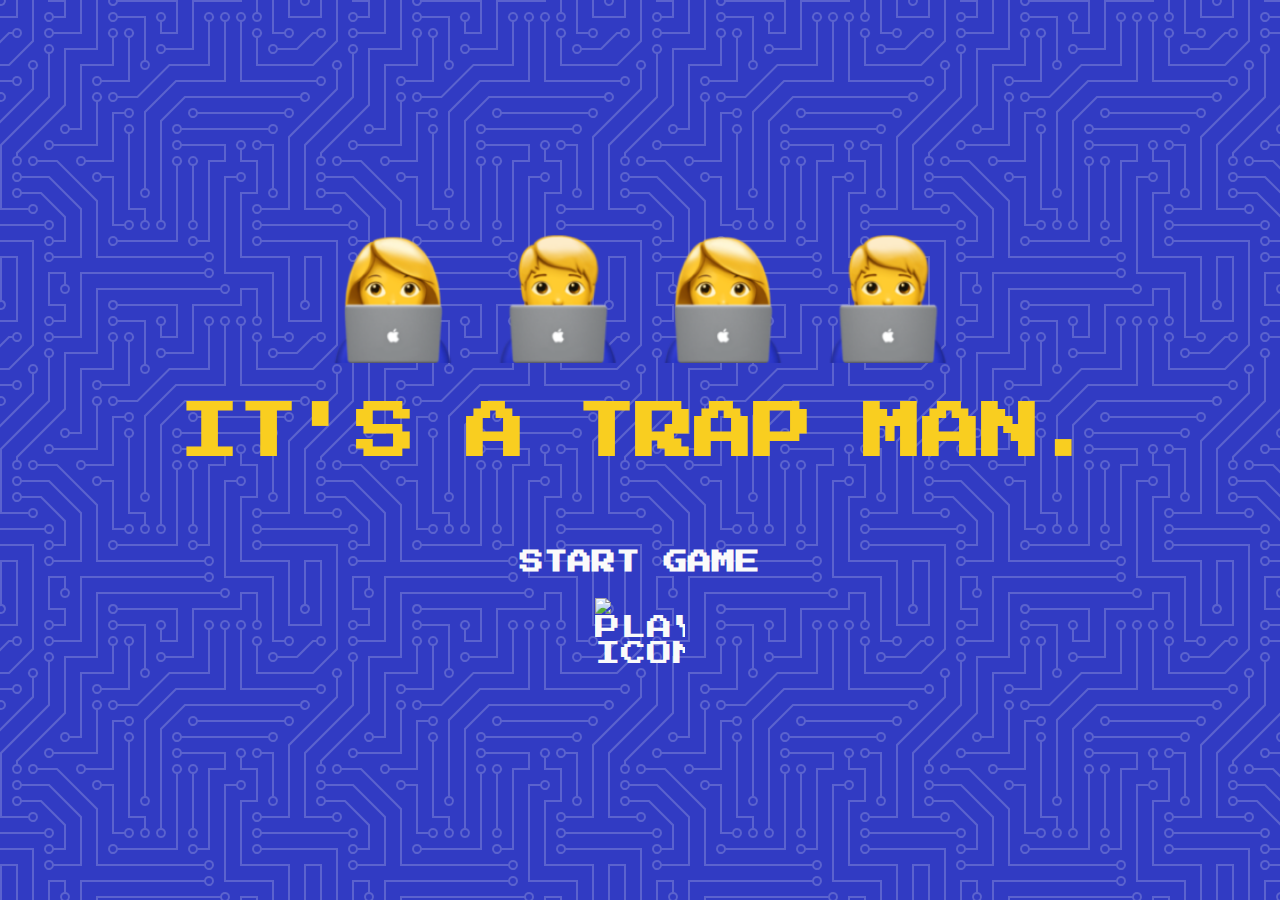
==== commit e69927a9: "bug fixed itself?" ====
--- a/index.html
+++ b/index.html
@@ -7,8 +7,6 @@
   <link rel="stylesheet" href="./styles/main.css">
   <script src="./scripts/app.js" charset="utf-8"></script>
   <link rel="preconnect" href="https://fonts.gstatic.com">
-  <link href="https://fonts.googleapis.com/css2?family=Montserrat+Alternates:ital,wght@0,100;0,200;0,300;0,400;0,500;0,600;0,700;0,800;0,900;1,100;1,200;1,300;1,400;1,500;1,600;1,700;1,800;1,900&display=swap" rel="stylesheet">
-  <link rel="preconnect" href="https://fonts.gstatic.com">
   <link href="https://fonts.googleapis.com/css2?family=Press+Start+2P&display=swap" rel="stylesheet">
   <link rel="shortcut icon" type="image/jpg" href="./assets/images/favicon.png"/>
   <title>IT'S A TRAP MAN</title>
@@ -17,10 +15,10 @@
   <main>
     <!-- <img src="./assets/images/radio.png" alt="play-sountrack" class="soundtrack-button"> -->
     <div class="intro-page">
-      <img src="./assets/images/into-ghost-row.png" alt="hero-img" class="hero-ghosts">
-      <h1>It's A Trap Man</h1>
+      <img src="../assets/images/into-ghost-row.png" alt="hero-img" class="hero-ghosts">
+      <h1>It's A Trap Man.</h1>
       <h3 class="start-game">Start Game</h3>
-      <img src="./assets/images/curious-emoji.gif" alt="player-icon" class="hero-player">
+      <img src="../assets/images/curious-emoji.gif" alt="player-icon" class="hero-player">
     </div>
     <div class="opacity-wrapper">
       <div class="grid-wrapper">
@@ -32,15 +30,15 @@
         </div>
       </div>
     </div>
-    <audio src=".//assets/audio/sountrack-2.mp3" class="soundtrack" loop></audio>
-    <audio src=".//assets/audio/sountrack-1.mp3" class="player-lost-music" loop></audio>
-    <audio src=".//assets/audio/player-won-2.mp3" class="player-won-music" loop></audio>
-    <audio src=".//assets/audio/pellet-eaten.wav" class="player-eaten-fx"></audio>
-    <audio src=".//assets/audio/scared-ghosts.wav" class="char-scared"></audio>
-    <audio src=".//assets/audio/scared-ghosts.wav" class="noa-scared"></audio>
-    <audio src=".//assets/audio/scared-ghosts.wav" class="jos-scared"></audio>
-    <audio src=".//assets/audio/scared-ghosts.wav" class="guy-scared"></audio>
-    <audio src=".//assets/audio/ghost-eaten.wav" class="ghost-eaten"></audio>
+    <audio src="../assets/audio/sountrack-2.mp3" class="soundtrack" loop></audio>
+    <audio src="../assets/audio/sountrack-1.mp3" class="player-lost-music" loop></audio>
+    <audio src="../assets/audio/player-won-2.mp3" class="player-won-music" loop></audio>
+    <audio src="../assets/audio/pellet-eaten.wav" class="player-eaten-fx"></audio>
+    <audio src="../assets/audio/scared-ghosts.wav" class="char-scared"></audio>
+    <audio src="../assets/audio/scared-ghosts.wav" class="noa-scared"></audio>
+    <audio src="../assets/audio/scared-ghosts.wav" class="jos-scared"></audio>
+    <audio src="../assets/audio/scared-ghosts.wav" class="guy-scared"></audio>
+    <audio src="../assets/audio/ghost-eaten.wav" class="ghost-eaten"></audio>
   </main>
 </body>
 </html>--- a/styles/main.css
+++ b/styles/main.css
@@ -1,4 +1,3 @@
-
 * {
   box-sizing: border-box;
 }
@@ -9,33 +8,29 @@
   min-height: 100vh;
   margin: 0;
   /*font-family: 'Montserrat Alternates', sans-serif;*/
-  font-family: 'Press Start 2P', cursive;
+  font-family: 'Press Start 2P', sans-serif;
   text-transform: uppercase;
   text-align: center;
   font-size: 2vmax;
   background-image: url("data:image/svg+xml,%3Csvg xmlns='http://www.w3.org/2000/svg' viewBox='0 0 304 304' width='304' height='304'%3E%3Cpath fill='%23fafafa' fill-opacity='0.21' d='M44.1 224a5 5 0 1 1 0 2H0v-2h44.1zm160 48a5 5 0 1 1 0 2H82v-2h122.1zm57.8-46a5 5 0 1 1 0-2H304v2h-42.1zm0 16a5 5 0 1 1 0-2H304v2h-42.1zm6.2-114a5 5 0 1 1 0 2h-86.2a5 5 0 1 1 0-2h86.2zm-256-48a5 5 0 1 1 0 2H0v-2h12.1zm185.8 34a5 5 0 1 1 0-2h86.2a5 5 0 1 1 0 2h-86.2zM258 12.1a5 5 0 1 1-2 0V0h2v12.1zm-64 208a5 5 0 1 1-2 0v-54.2a5 5 0 1 1 2 0v54.2zm48-198.2V80h62v2h-64V21.9a5 5 0 1 1 2 0zm16 16V64h46v2h-48V37.9a5 5 0 1 1 2 0zm-128 96V208h16v12.1a5 5 0 1 1-2 0V210h-16v-76.1a5 5 0 1 1 2 0zm-5.9-21.9a5 5 0 1 1 0 2H114v48H85.9a5 5 0 1 1 0-2H112v-48h12.1zm-6.2 130a5 5 0 1 1 0-2H176v-74.1a5 5 0 1 1 2 0V242h-60.1zm-16-64a5 5 0 1 1 0-2H114v48h10.1a5 5 0 1 1 0 2H112v-48h-10.1zM66 284.1a5 5 0 1 1-2 0V274H50v30h-2v-32h18v12.1zM236.1 176a5 5 0 1 1 0 2H226v94h48v32h-2v-30h-48v-98h12.1zm25.8-30a5 5 0 1 1 0-2H274v44.1a5 5 0 1 1-2 0V146h-10.1zm-64 96a5 5 0 1 1 0-2H208v-80h16v-14h-42.1a5 5 0 1 1 0-2H226v18h-16v80h-12.1zm86.2-210a5 5 0 1 1 0 2H272V0h2v32h10.1zM98 101.9V146H53.9a5 5 0 1 1 0-2H96v-42.1a5 5 0 1 1 2 0zM53.9 34a5 5 0 1 1 0-2H80V0h2v34H53.9zm60.1 3.9V66H82v64H69.9a5 5 0 1 1 0-2H80V64h32V37.9a5 5 0 1 1 2 0zM101.9 82a5 5 0 1 1 0-2H128V37.9a5 5 0 1 1 2 0V82h-28.1zm16-64a5 5 0 1 1 0-2H146v44.1a5 5 0 1 1-2 0V18h-26.1zm102.2 270a5 5 0 1 1 0 2H98v14h-2v-16h124.1zM242 149.9V160h16v34h-16v62h48v48h-2v-46h-48v-66h16v-30h-16v-12.1a5 5 0 1 1 2 0zM53.9 18a5 5 0 1 1 0-2H64V2H48V0h18v18H53.9zm112 32a5 5 0 1 1 0-2H192V0h50v2h-48v48h-28.1zm-48-48a5 5 0 0 1-9.8-2h2.07a3 3 0 1 0 5.66 0H178v34h-18V21.9a5 5 0 1 1 2 0V32h14V2h-58.1zm0 96a5 5 0 1 1 0-2H137l32-32h39V21.9a5 5 0 1 1 2 0V66h-40.17l-32 32H117.9zm28.1 90.1a5 5 0 1 1-2 0v-76.51L175.59 80H224V21.9a5 5 0 1 1 2 0V82h-49.59L146 112.41v75.69zm16 32a5 5 0 1 1-2 0v-99.51L184.59 96H300.1a5 5 0 0 1 3.9-3.9v2.07a3 3 0 0 0 0 5.66v2.07a5 5 0 0 1-3.9-3.9H185.41L162 121.41v98.69zm-144-64a5 5 0 1 1-2 0v-3.51l48-48V48h32V0h2v50H66v55.41l-48 48v2.69zM50 53.9v43.51l-48 48V208h26.1a5 5 0 1 1 0 2H0v-65.41l48-48V53.9a5 5 0 1 1 2 0zm-16 16V89.41l-34 34v-2.82l32-32V69.9a5 5 0 1 1 2 0zM12.1 32a5 5 0 1 1 0 2H9.41L0 43.41V40.6L8.59 32h3.51zm265.8 18a5 5 0 1 1 0-2h18.69l7.41-7.41v2.82L297.41 50H277.9zm-16 160a5 5 0 1 1 0-2H288v-71.41l16-16v2.82l-14 14V210h-28.1zm-208 32a5 5 0 1 1 0-2H64v-22.59L40.59 194H21.9a5 5 0 1 1 0-2H41.41L66 216.59V242H53.9zm150.2 14a5 5 0 1 1 0 2H96v-56.6L56.6 162H37.9a5 5 0 1 1 0-2h19.5L98 200.6V256h106.1zm-150.2 2a5 5 0 1 1 0-2H80v-46.59L48.59 178H21.9a5 5 0 1 1 0-2H49.41L82 208.59V258H53.9zM34 39.8v1.61L9.41 66H0v-2h8.59L32 40.59V0h2v39.8zM2 300.1a5 5 0 0 1 3.9 3.9H3.83A3 3 0 0 0 0 302.17V256h18v48h-2v-46H2v42.1zM34 241v63h-2v-62H0v-2h34v1zM17 18H0v-2h16V0h2v18h-1zm273-2h14v2h-16V0h2v16zm-32 273v15h-2v-14h-14v14h-2v-16h18v1zM0 92.1A5.02 5.02 0 0 1 6 97a5 5 0 0 1-6 4.9v-2.07a3 3 0 1 0 0-5.66V92.1zM80 272h2v32h-2v-32zm37.9 32h-2.07a3 3 0 0 0-5.66 0h-2.07a5 5 0 0 1 9.8 0zM5.9 0A5.02 5.02 0 0 1 0 5.9V3.83A3 3 0 0 0 3.83 0H5.9zm294.2 0h2.07A3 3 0 0 0 304 3.83V5.9a5 5 0 0 1-3.9-5.9zm3.9 300.1v2.07a3 3 0 0 0-1.83 1.83h-2.07a5 5 0 0 1 3.9-3.9zM97 100a3 3 0 1 0 0-6 3 3 0 0 0 0 6zm0-16a3 3 0 1 0 0-6 3 3 0 0 0 0 6zm16 16a3 3 0 1 0 0-6 3 3 0 0 0 0 6zm16 16a3 3 0 1 0 0-6 3 3 0 0 0 0 6zm0 16a3 3 0 1 0 0-6 3 3 0 0 0 0 6zm-48 32a3 3 0 1 0 0-6 3 3 0 0 0 0 6zm16 16a3 3 0 1 0 0-6 3 3 0 0 0 0 6zm32 48a3 3 0 1 0 0-6 3 3 0 0 0 0 6zm-16 16a3 3 0 1 0 0-6 3 3 0 0 0 0 6zm32-16a3 3 0 1 0 0-6 3 3 0 0 0 0 6zm0-32a3 3 0 1 0 0-6 3 3 0 0 0 0 6zm16 32a3 3 0 1 0 0-6 3 3 0 0 0 0 6zm32 16a3 3 0 1 0 0-6 3 3 0 0 0 0 6zm0-16a3 3 0 1 0 0-6 3 3 0 0 0 0 6zm-16-64a3 3 0 1 0 0-6 3 3 0 0 0 0 6zm16 0a3 3 0 1 0 0-6 3 3 0 0 0 0 6zm16 96a3 3 0 1 0 0-6 3 3 0 0 0 0 6zm0 16a3 3 0 1 0 0-6 3 3 0 0 0 0 6zm16 16a3 3 0 1 0 0-6 3 3 0 0 0 0 6zm16-144a3 3 0 1 0 0-6 3 3 0 0 0 0 6zm0 32a3 3 0 1 0 0-6 3 3 0 0 0 0 6zm16-32a3 3 0 1 0 0-6 3 3 0 0 0 0 6zm16-16a3 3 0 1 0 0-6 3 3 0 0 0 0 6zm-96 0a3 3 0 1 0 0-6 3 3 0 0 0 0 6zm0 16a3 3 0 1 0 0-6 3 3 0 0 0 0 6zm16-32a3 3 0 1 0 0-6 3 3 0 0 0 0 6zm96 0a3 3 0 1 0 0-6 3 3 0 0 0 0 6zm-16-64a3 3 0 1 0 0-6 3 3 0 0 0 0 6zm16-16a3 3 0 1 0 0-6 3 3 0 0 0 0 6zm-32 0a3 3 0 1 0 0-6 3 3 0 0 0 0 6zm0-16a3 3 0 1 0 0-6 3 3 0 0 0 0 6zm-16 0a3 3 0 1 0 0-6 3 3 0 0 0 0 6zm-16 0a3 3 0 1 0 0-6 3 3 0 0 0 0 6zm-16 0a3 3 0 1 0 0-6 3 3 0 0 0 0 6zM49 36a3 3 0 1 0 0-6 3 3 0 0 0 0 6zm-32 0a3 3 0 1 0 0-6 3 3 0 0 0 0 6zm32 16a3 3 0 1 0 0-6 3 3 0 0 0 0 6zM33 68a3 3 0 1 0 0-6 3 3 0 0 0 0 6zm16-48a3 3 0 1 0 0-6 3 3 0 0 0 0 6zm0 240a3 3 0 1 0 0-6 3 3 0 0 0 0 6zm16 32a3 3 0 1 0 0-6 3 3 0 0 0 0 6zm-16-64a3 3 0 1 0 0-6 3 3 0 0 0 0 6zm0 16a3 3 0 1 0 0-6 3 3 0 0 0 0 6zm-16-32a3 3 0 1 0 0-6 3 3 0 0 0 0 6zm80-176a3 3 0 1 0 0-6 3 3 0 0 0 0 6zm16 0a3 3 0 1 0 0-6 3 3 0 0 0 0 6zm-16-16a3 3 0 1 0 0-6 3 3 0 0 0 0 6zm32 48a3 3 0 1 0 0-6 3 3 0 0 0 0 6zm16-16a3 3 0 1 0 0-6 3 3 0 0 0 0 6zm0-32a3 3 0 1 0 0-6 3 3 0 0 0 0 6zm112 176a3 3 0 1 0 0-6 3 3 0 0 0 0 6zm-16 16a3 3 0 1 0 0-6 3 3 0 0 0 0 6zm0 16a3 3 0 1 0 0-6 3 3 0 0 0 0 6zm0 16a3 3 0 1 0 0-6 3 3 0 0 0 0 6zM17 180a3 3 0 1 0 0-6 3 3 0 0 0 0 6zm0 16a3 3 0 1 0 0-6 3 3 0 0 0 0 6zm0-32a3 3 0 1 0 0-6 3 3 0 0 0 0 6zm16 0a3 3 0 1 0 0-6 3 3 0 0 0 0 6zM17 84a3 3 0 1 0 0-6 3 3 0 0 0 0 6zm32 64a3 3 0 1 0 0-6 3 3 0 0 0 0 6zm16-16a3 3 0 1 0 0-6 3 3 0 0 0 0 6z'%3E%3C/path%3E%3C/svg%3E");
-
-
 }
 
 .intro-page {
-/* CSS HERE */
-min-height: 100vh;
-display: flex;
-flex-direction: column;
-justify-content: center;
-align-items: center;
-
+  min-height: 100vh;
+  display: flex;
+  flex-direction: column;
+  justify-content: center;
+  align-items: center;
 }
 
 .hero-ghosts {
   width: 48vmax;
+  max-width: 820px;
 }
 
 .hero-player {
   width: 7vmax;
 }
-
 
 .soundtrack-button {
   width: 4vmax;
@@ -58,7 +53,7 @@
   cursor: pointer;
   color: #fafafa;
   font-size: 1.5rem;
-  transition: all 0.5s ease-in-out;
+  transition: all 0.2s ease-in-out;
 }
 
 h3:hover {
@@ -76,23 +71,32 @@
 .reset-game {
   display: none;
   position: absolute;
-  bottom: 0%;
+  /*bottom: 0%; */
+  top: 40%; 
+  right: 0%;
+  left: 0%;
+  width: 25vmax;
   margin: 0 auto;
   padding: 1vmax 2vmax;
   border-radius: 5px;
-  background-color: #f9ce20;
-  color: #fafafa;
+  background-color: #fafafa;
+  color: #313BC3;
   cursor: pointer;
   font-size: 1.2rem;
   margin-bottom: 0.3vmax;
+  border: 2px solid #313BC3;
+  transition: all 0.5s ease-in-out;
+}
+
+.reset-game:hover {
+  background-color: #313BC3;
+  color: #fafafa;
   border: 2px solid #fafafa;
-  transition: all 0.5s ease-in-out;
-}
-
-.reset-game:hover {
-  background-color: #fafafa;
-  color: #f9ce20;
-  border: 2px solid #f9ce20;
+}
+
+.opacity-wrapper {
+  opacity: 0;
+  transition: all 0.8s ease-in;
 }
 
 .grid-wrapper {
@@ -118,8 +122,10 @@
   justify-content: center;
   height: 50vmax;
   width: 50vmax;
-  max-width: 960px;
-  max-height: 960px;
+  max-width: 1080px;
+  max-height: 1080px;
+  min-width: 720px;
+  min-height: 720px;
   background-color: #e9e9e9;
   border-radius: 3px;
   background-image: url("data:image/svg+xml,%3Csvg width='84' height='84' viewBox='0 0 84 84' xmlns='http://www.w3.org/2000/svg'%3E%3Cg fill='none' fill-rule='evenodd'%3E%3Cg fill='%23ffffff' fill-opacity='0.46'%3E%3Cpath d='M84 23c-4.417 0-8-3.584-8-7.998V8h-7.002C64.58 8 61 4.42 61 0H23c0 4.417-3.584 8-7.998 8H8v7.002C8 19.42 4.42 23 0 23v38c4.417 0 8 3.584 8 7.998V76h7.002C19.42 76 23 79.58 23 84h38c0-4.417 3.584-8 7.998-8H76v-7.002C76 64.58 79.58 61 84 61V23zM59.05 83H43V66.95c5.054-.5 9-4.764 9-9.948V52h5.002c5.18 0 9.446-3.947 9.95-9H83v16.05c-5.054.5-9 4.764-9 9.948V74h-5.002c-5.18 0-9.446 3.947-9.95 9zm-34.1 0H41V66.95c-5.053-.502-9-4.768-9-9.948V52h-5.002c-5.184 0-9.447-3.946-9.95-9H1v16.05c5.053.502 9 4.768 9 9.948V74h5.002c5.184 0 9.447 3.946 9.95 9zm0-82H41v16.05c-5.054.5-9 4.764-9 9.948V32h-5.002c-5.18 0-9.446 3.947-9.95 9H1V24.95c5.054-.5 9-4.764 9-9.948V10h5.002c5.18 0 9.446-3.947 9.95-9zm34.1 0H43v16.05c5.053.502 9 4.768 9 9.948V32h5.002c5.184 0 9.447 3.946 9.95 9H83V24.95c-5.053-.502-9-4.768-9-9.948V10h-5.002c-5.184 0-9.447-3.946-9.95-9zM50 50v7.002C50 61.42 46.42 65 42 65c-4.417 0-8-3.584-8-7.998V50h-7.002C22.58 50 19 46.42 19 42c0-4.417 3.584-8 7.998-8H34v-7.002C34 22.58 37.58 19 42 19c4.417 0 8 3.584 8 7.998V34h7.002C61.42 34 65 37.58 65 42c0 4.417-3.584 8-7.998 8H50z'/%3E%3C/g%3E%3C/g%3E%3C/svg%3E");
@@ -134,29 +140,24 @@
   font-family: Arial, Helvetica, sans-serif;
   font-size: 0.7rem;
   color: black;
+  border-radius: 3px;
+  cursor: default;
 }
 
 .grid div.maze-wall {
   background-color: rgb(136, 66, 19);
   background-color: #f9ce20;
-  border-radius: 3px;
   border: 7px #313bc331 double;
   background-color: #f9ce20;
 }
 
 .grid div.ghost-home {
   background-color: #B689EC;
-  /*border: 4px rgba(206, 50, 180, 0.479) solid;*/
-  border-radius: 3px;
-  background-image: url("data:image/svg+xml,%3Csvg width='6' height='6' viewBox='0 0 6 6' xmlns='http://www.w3.org/2000/svg'%3E%3Cg fill='%23ffffff' fill-opacity='0.39' fill-rule='evenodd'%3E%3Cpath d='M5 0h1L0 6V5zM6 5v1H5z'/%3E%3C/g%3E%3C/svg%3E");
-
   background-image: url("data:image/svg+xml,%3Csvg width='40' height='40' viewBox='0 0 40 40' xmlns='http://www.w3.org/2000/svg'%3E%3Cg fill='%23ffffff' fill-opacity='0.27' fill-rule='evenodd'%3E%3Cpath d='M0 40L40 0H20L0 20M40 40V20L20 40'/%3E%3C/g%3E%3C/svg%3E");
 }
 
 .grid div.portal {
   background-color: #c0c0c0;
-  /*border: 4px rgba(206, 50, 180, 0.479) solid;*/
-  border-radius: 0px;
   background-image: url("data:image/svg+xml,%3Csvg width='100' height='20' viewBox='0 0 100 20' xmlns='http://www.w3.org/2000/svg'%3E%3Cpath d='M21.184 20c.357-.13.72-.264 1.088-.402l1.768-.661C33.64 15.347 39.647 14 50 14c10.271 0 15.362 1.222 24.629 4.928.955.383 1.869.74 2.75 1.072h6.225c-2.51-.73-5.139-1.691-8.233-2.928C65.888 13.278 60.562 12 50 12c-10.626 0-16.855 1.397-26.66 5.063l-1.767.662c-2.475.923-4.66 1.674-6.724 2.275h6.335zm0-20C13.258 2.892 8.077 4 0 4V2c5.744 0 9.951-.574 14.85-2h6.334zM77.38 0C85.239 2.966 90.502 4 100 4V2c-6.842 0-11.386-.542-16.396-2h-6.225zM0 14c8.44 0 13.718-1.21 22.272-4.402l1.768-.661C33.64 5.347 39.647 4 50 4c10.271 0 15.362 1.222 24.629 4.928C84.112 12.722 89.438 14 100 14v-2c-10.271 0-15.362-1.222-24.629-4.928C65.888 3.278 60.562 2 50 2 39.374 2 33.145 3.397 23.34 7.063l-1.767.662C13.223 10.84 8.163 12 0 12v2z' fill='%23ffffff' fill-opacity='0.32' fill-rule='evenodd'/%3E%3C/svg%3E");
 }
 
@@ -165,7 +166,6 @@
   background-repeat: no-repeat;
   background-size: 35%;
   background-position: center;
-  cursor: pointer;
 }
 
 .grid div.super-pellet {
@@ -174,7 +174,6 @@
   background-size: contain;
   background-size: 125%;
   background-position: center;
-  cursor: pointer;
 }
 
 .grid div.pellet-eaten {
@@ -191,7 +190,6 @@
   background-size: contain;
   background-position: center;
   background-size: 110%;
-  cursor: pointer;
   background-color: #E84D2B;
 }
 
@@ -201,7 +199,6 @@
   background-size: contain;
   background-position: center;
   background-size: 110%;
-  cursor: pointer;
   background-color: #F3C3D3;
 }
 
@@ -211,7 +208,6 @@
   background-size: contain;
   background-position: center;
   background-size: 110%;
-  cursor: pointer;
   background-color: #F5C168;
 }
 
@@ -221,7 +217,6 @@
   background-size: contain;
   background-position: center;
   background-size: 110%;
-  cursor: pointer;
   background-color: #78DCCB;
 }
 
@@ -231,7 +226,6 @@
   background-size: contain;
   background-position: center;
   background-size: 110%;
-  cursor: pointer;
 }
 
 .grid div.laughing {
@@ -240,7 +234,6 @@
   background-size: contain;
   background-position: center;
   background-size: 110%;
-  cursor: pointer;
 }
 
 .grid div.player {
@@ -249,7 +242,6 @@
   background-size: contain;
   background-position: center;
   background-size: 105%;
-  cursor: pointer;
 }
 .grid div.celebration {
   background-image: url('../assets/images/celebration-emoji.gif');
@@ -257,11 +249,5 @@
   background-size: contain;
   background-position: center;
   background-size: 150%;
-  cursor: pointer;
-}
-
-audio.soundtrack {
-  margin-top: 1vmax;
-  /*border-radius: 50px;
-  border: 2px solid #f9ce20;*/
-}
+}
+
